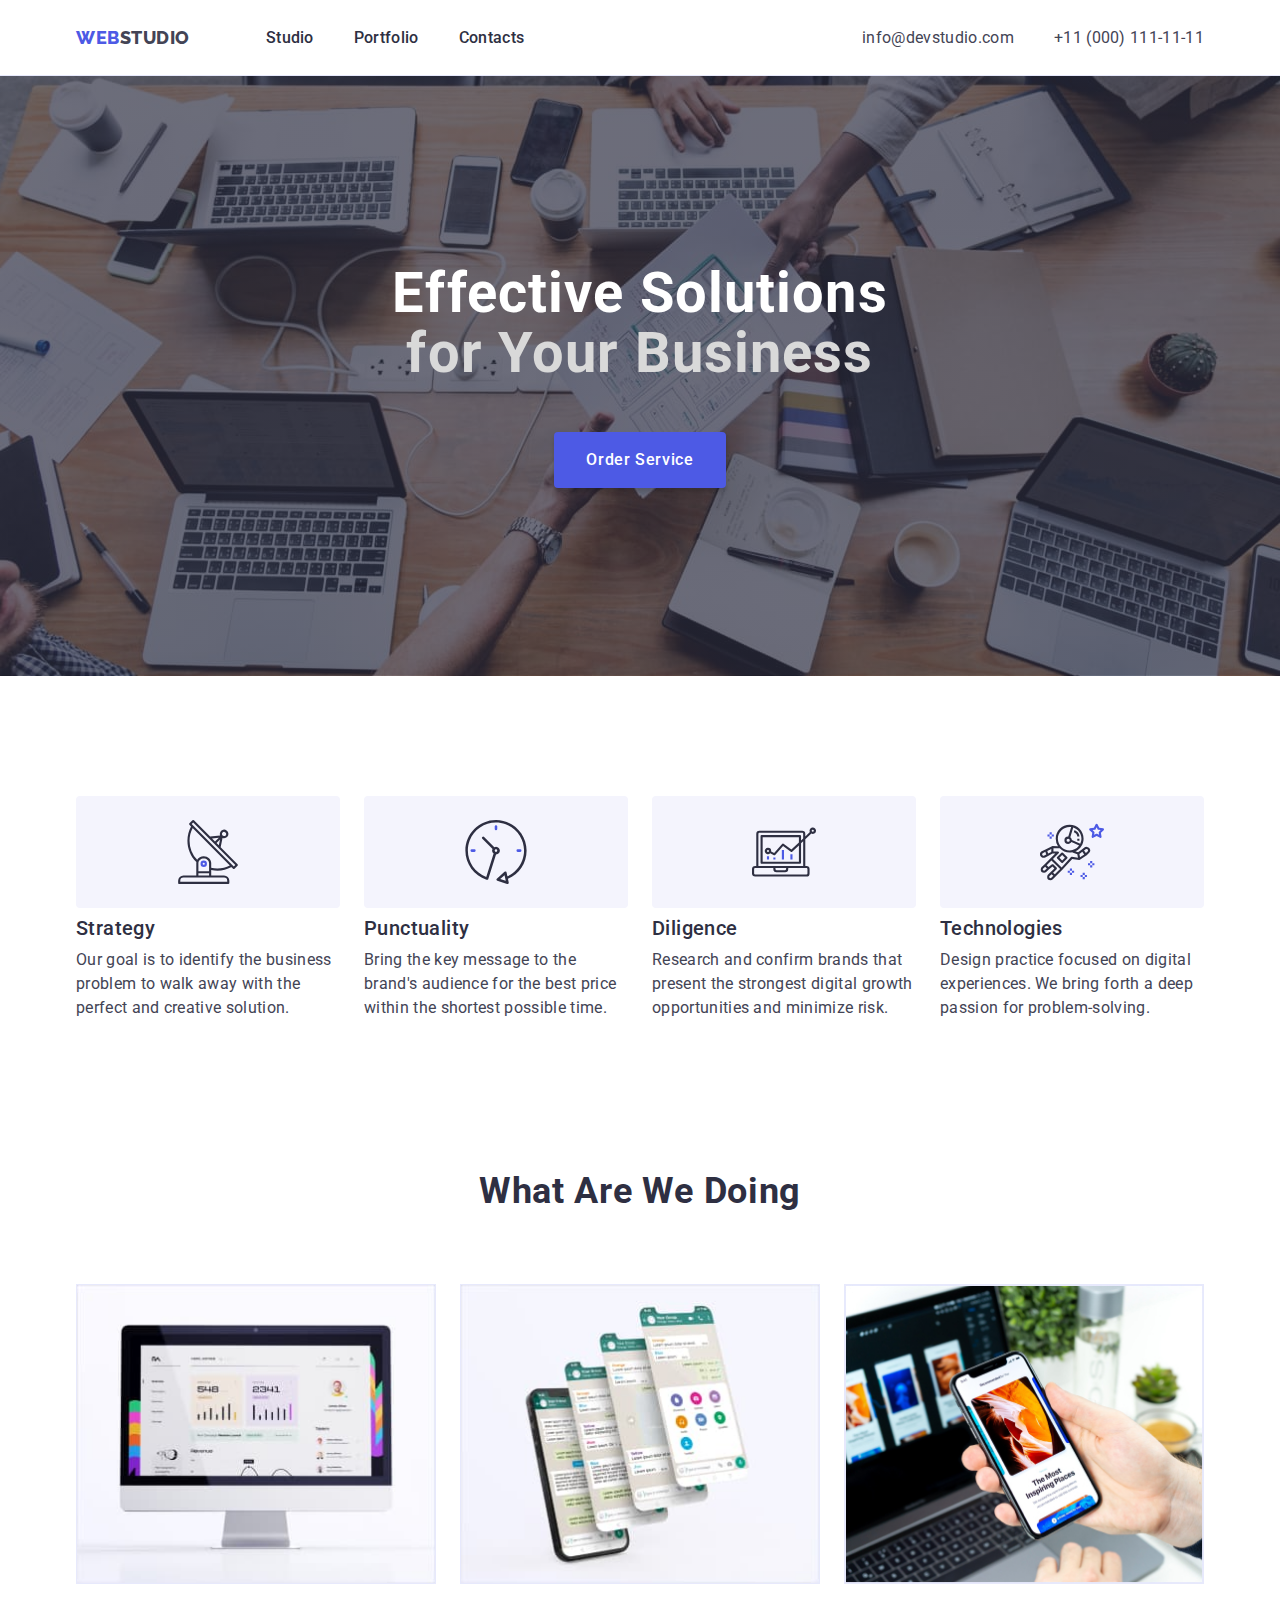
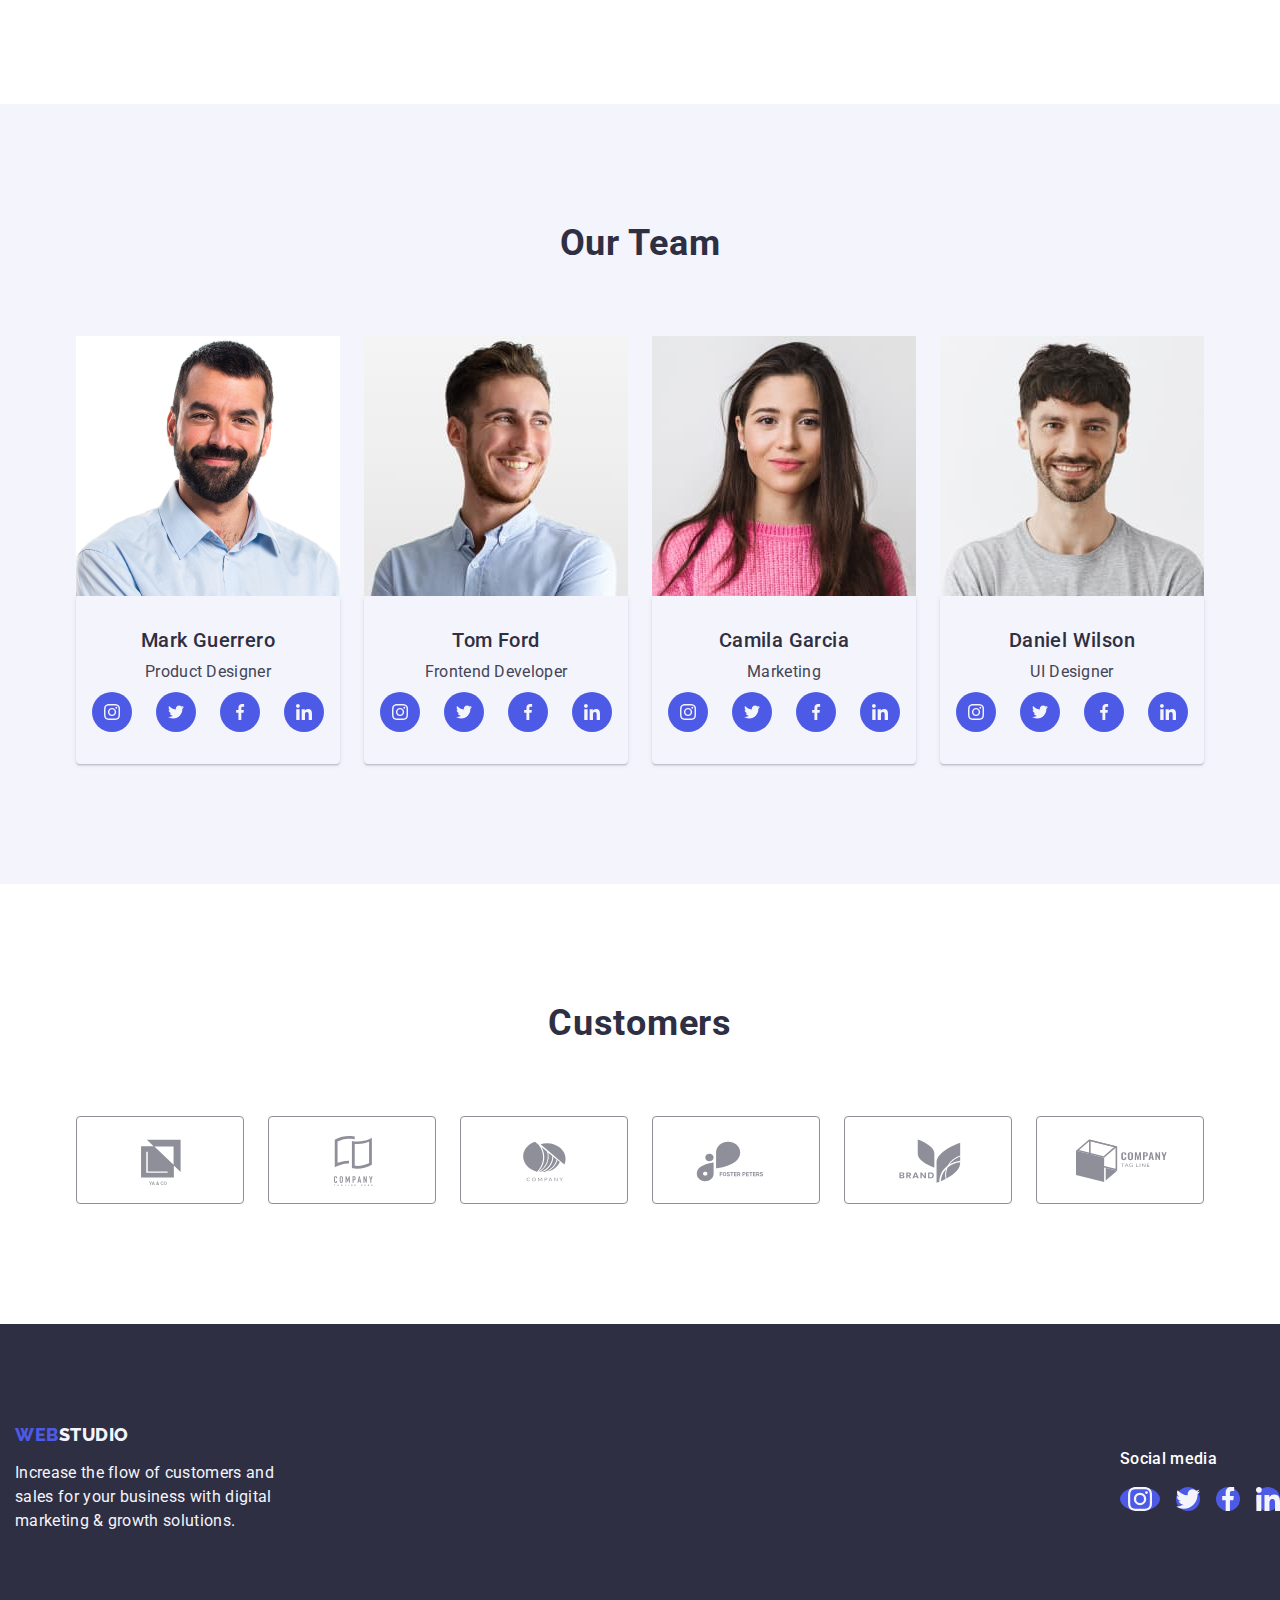
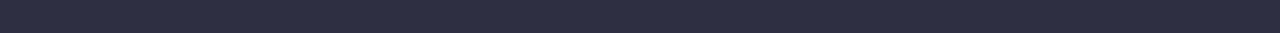
==== index.html @ 731e6e74 "121" ====
<!DOCTYPE html>
<html lang="en">
  <head>
    <meta charset="UTF-8" />
    <meta http-equiv="X-UA-Compatible" content="IE=edge" />
    <meta name="viewport" content="width=device-width, initial-scale=1.0" />
    <title>Студія</title>
    <link rel="preconnect" href="https://fonts.googleapis.com" />
    <link rel="preconnect" href="https://fonts.gstatic.com" crossorigin />
    <link
      href="https://fonts.googleapis.com/css2?family=Raleway:wght@800&family=Roboto:wght@400;500;700;900&display=swap"
      rel="stylesheet"
    />
    <link
      rel="stylesheet"
      href="https://cdn.jsdelivr.net/npm/modern-normalize@2.0.0/modern-normalize.min.css"
    />
    <link rel="stylesheet" href="./css/styles.css" />
    <link rel="icon" href="./images/favicon/40web-development_102111.png" />
  </head>
  <!-- BODY -->
  <body class="body">
    <!-- HEADER -->
    <header class="header">
      <div class="container header-container">
        <!-- HEADER NAVIGATION -->
        <nav class="nav header-nav">
          <a class="link logo-link" href="./index.html"
            >Web<span class="logo-header">Studio</span></a
          >
          <ul class="list header-list">
            <li class="item header-item">
              <a href="./index.html" class="link nav-link">Studio</a>
            </li>
            <li class="item header-item">
              <a href="./portfolio.html" class="link nav-link">Portfolio</a>
            </li>
            <li class="item header-item">
              <a href="" class="link nav-link">Contacts</a>
            </li>
          </ul>
        </nav>
        <!-- ADDRESS -->
        <address class="address">
          <ul class="address-list">
            <li class="item address-item">
              <a
                class="link contact mail-contact"
                href="mailto:info@devstudio.com"
                >info@devstudio.com</a
              >
            </li>
            <li class="item address-item">
              <a class="link contact tel-contact" href="tel:+110001111111"
                >+11 (000) 111-11-11</a
              >
            </li>
          </ul>
        </address>
      </div>
    </header>
    <!-- MAIN -->
    <main>
      <!-- HERO -->
      <section class="section hero-section">
        <div class="container hero-container">
          <h1 class="title-hero">
            Effective Solutions
            <span class="business-text">for Your Business</span>
          </h1>
          <button class="button-hero" type="button">Order Service</button>
        </div>
      </section>
      <!-- GOALS -->
      <section class="section goals-section">
        <div class="container goals-container">
          <h2 class="visually-hidden">Goals</h2>
          <ul class="list goals-list">
            <li class="item goals-item">
              <div class="goals-icon">
                <svg class="goals-icon" width="64" hight="64">
                  <use href="./images/icons.svg#antenna"></use>
                </svg>
              </div>
              <h3 class="title-descriptions goals-descriprions">Strategy</h3>
              <p class="text goals-text">
                Our goal is to identify the business problem to walk away with
                the perfect and creative solution.
              </p>
            </li>
            <li class="item goals-item">
              <div class="goals-icon">
                <svg class="goals-icon" width="64" hight="64">
                  <use href="./images/icons.svg#clock"></use>
                </svg>
              </div>
              <h3 class="title-descriptions goals-descriprions">Punctuality</h3>
              <p class="text goals-text">
                Bring the key message to the brand's audience for the best price
                within the shortest possible time.
              </p>
            </li>
            <li class="item goals-item">
              <div class="goals-icon">
                <svg class="goals-icon" width="64" hight="64">
                  <use href="./images/icons.svg#diagram"></use>
                </svg>
              </div>
              <h3 class="title-descriptions goals-descriprions">Diligence</h3>
              <p class="text goals-text">
                Research and confirm brands that present the strongest digital
                growth opportunities and minimize risk.
              </p>
            </li>
            <li class="item goals-item">
              <div class="goals-icon">
                <svg class="goals-icon" width="64" hight="64">
                  <use href="./images/icons.svg#astronaut"></use>
                </svg>
              </div>
              <h3 class="title-descriptions goals-descriprions">
                Technologies
              </h3>
              <p class="text goals-text">
                Design practice focused on digital experiences. We bring forth a
                deep passion for problem-solving.
              </p>
            </li>
          </ul>
        </div>
      </section>
      <!--OPPORTUNITIES-->
      <section class="section opportunities-section">
        <div class="container opportunities-container">
          <h2 class="title opportunities-title">What are we doing</h2>
          <ul class="list opportunities-list">
            <li class="item opportunitie-item">
              <img
                class="image opportunitie-image"
                src="./images/rectangle71.jpg"
                alt="An example of work on a computer"
                width="360"
                height="300"
              />
            </li>
            <li class="item opportunitie-item">
              <img
                class="image opportunitie-image"
                src="./images/rectangle72.jpg"
                alt="An example of work on a mobile"
                width="360"
                height="300"
              />
            </li>
            <li class="item opportunitie-item">
              <img
                class="image opportunitie-image"
                src="./images/rectangle73.jpg"
                alt="A man holds a mobile phone in his hand against a laptop"
                width="360"
                height="300"
              />
            </li>
          </ul>
        </div>
      </section>
      <!-- TEAM -->
      <section class="section team-section">
        <div class="container team-container">
          <h2 class="title team-title">Our Team</h2>
          <ul class="list team-list">
            <li class="item team-item">
              <img
                class="image team-image"
                src="./images/people/mark.jpg"
                alt="A dark-haired, bearded man in a blue shirt"
                width="264"
                height="260"
              />
              <div class="worker">
                <h3 class="title-descriptions team-descriptions">
                  Mark Guerrero
                </h3>
                <p class="text team-text">Product Designer</p>
                <ul class="socials">
                  <li class="socials-items">
                    <a
                      class="socials-links"
                      aria-label="instagram icon"
                      href="https://www.instagram.com/"
                      target="_blank"
                      rel="noopener no referrer"
                      ><svg class="socials-icons" width="16" height="16">
                        <use href="./images/icons.svg#instagram"></use></svg
                    ></a>
                  </li>
                  <li class="socials-items">
                    <a
                      class="socials-links"
                      aria-label="twitter icon"
                      href="https://twitter.com/"
                      target="_blank"
                      rel="noopener no referrer"
                      ><svg class="socials-icons" width="16" height="16">
                        <use href="./images/icons.svg#twitter"></use></svg
                    ></a>
                  </li>
                  <li class="socials-items">
                    <a
                      class="socials-links"
                      aria-label="facebook icon"
                      href="https://www.facebook.com/"
                      target="_blank"
                      rel="noopener no referrer"
                      ><svg class="socials-icons" width="16" height="16">
                        <use href="./images/icons.svg#facebook"></use></svg
                    ></a>
                  </li>
                  <li class="socials-items">
                    <a
                      class="socials-links"
                      aria-label="linkedin icon"
                      href="https://www.linkedin.com/"
                      target="_blank"
                      rel="noopener no referrer"
                      ><svg class="socials-icons" width="16" height="16">
                        <use href="./images/icons.svg#linkedin"></use></svg
                    ></a>
                  </li>
                </ul>
              </div>
            </li>
            <li class="item team-item">
              <img
                class="image team-image"
                src="./images/people/tom.jpg"
                alt="A blond-haired man with a week's stubble in a blue shirt"
                width="264"
                height="260"
              />
              <div class="worker">
                <h3 class="title-descriptions team-descriptions">Tom Ford</h3>
                <p class="text team-text">Frontend Developer</p>
                <ul class="socials">
                  <li class="socials-items">
                    <a
                      class="socials-links"
                      aria-label="instagram icon"
                      href="https://www.instagram.com/"
                      target="_blank"
                      rel="noopener no referrer"
                      ><svg class="socials-icons" width="16" height="16">
                        <use href="./images/icons.svg#instagram"></use></svg
                    ></a>
                  </li>
                  <li class="socials-items">
                    <a
                      class="socials-links"
                      aria-label="twitter icon"
                      href="https://twitter.com/"
                      target="_blank"
                      rel="noopener no referrer"
                      ><svg class="socials-icons" width="16" height="16">
                        <use href="./images/icons.svg#twitter"></use></svg
                    ></a>
                  </li>
                  <li class="socials-items">
                    <a
                      class="socials-links"
                      aria-label="facebook icon"
                      href="https://www.facebook.com/"
                      target="_blank"
                      rel="noopener no referrer"
                      ><svg class="socials-icons" width="16" height="16">
                        <use href="./images/icons.svg#facebook"></use></svg
                    ></a>
                  </li>
                  <li class="socials-items">
                    <a
                      class="socials-links"
                      aria-label="linkedin icon"
                      href="https://www.linkedin.com/"
                      target="_blank"
                      rel="noopener no referrer"
                      ><svg class="socials-icons" width="16" height="16">
                        <use href="./images/icons.svg#linkedin"></use></svg
                    ></a>
                  </li>
                </ul>
              </div>
            </li>
            <li class="item team-item">
              <img
                class="image team-image"
                src="./images/people/camila.jpg"
                alt="Dark-haired girl in a pink blouse"
                width="264"
                height="260"
              />
              <div class="worker">
                <h3 class="title-descriptions team-descriptions">
                  Camila Garcia
                </h3>
                <p class="text team-text">Marketing</p>
                <ul class="socials">
                  <li class="socials-items">
                    <a
                      class="socials-links"
                      aria-label="instagram icon"
                      href="https://www.instagram.com/"
                      target="_blank"
                      rel="noopener no referrer"
                      ><svg class="socials-icons" width="16" height="16">
                        <use href="./images/icons.svg#instagram"></use></svg
                    ></a>
                  </li>
                  <li class="socials-items">
                    <a
                      class="socials-links"
                      aria-label="twitter icon"
                      href="https://twitter.com/"
                      target="_blank"
                      rel="noopener no referrer"
                      ><svg class="socials-icons" width="16" height="16">
                        <use href="./images/icons.svg#twitter"></use></svg
                    ></a>
                  </li>
                  <li class="socials-items">
                    <a
                      class="socials-links"
                      aria-label="facebook icon"
                      href="https://www.facebook.com/"
                      target="_blank"
                      rel="noopener no referrer"
                      ><svg class="socials-icons" width="16" height="16">
                        <use href="./images/icons.svg#facebook"></use></svg
                    ></a>
                  </li>
                  <li class="socials-items">
                    <a
                      class="socials-links"
                      aria-label="linkedin icon"
                      href="https://www.linkedin.com/"
                      target="_blank"
                      rel="noopener no referrer"
                      ><svg class="socials-icons" width="16" height="16">
                        <use href="./images/icons.svg#linkedin"></use></svg
                    ></a>
                  </li>
                </ul>
              </div>
            </li>
            <li class="item team-item">
              <img
                class="image team-image"
                src="./images/people/daniel.jpg"
                alt="Dark-haired man with 2-week stubble wearing a grey T-shirt"
                width="264"
                height="260"
              />
              <div class="worker">
                <h3 class="title-descriptions team-descriptions">
                  Daniel Wilson
                </h3>
                <p class="text team-text">UI Designer</p>
                <ul class="socials">
                  <li class="socials-items">
                    <a
                      class="socials-links"
                      aria-label="instagram icon"
                      href="https://www.instagram.com/"
                      target="_blank"
                      rel="noopener no referrer"
                      ><svg class="socials-icons" width="16" height="16">
                        <use href="./images/icons.svg#instagram"></use></svg
                    ></a>
                  </li>
                  <li class="socials-items">
                    <a
                      class="socials-links"
                      aria-label="twitter icon"
                      href="https://twitter.com/"
                      target="_blank"
                      rel="noopener no referrer"
                      ><svg class="socials-icons" width="16" height="16">
                        <use href="./images/icons.svg#twitter"></use></svg
                    ></a>
                  </li>
                  <li class="socials-items">
                    <a
                      class="socials-links"
                      aria-label="facebook icon"
                      href="https://www.facebook.com/"
                      target="_blank"
                      rel="noopener no referrer"
                      ><svg class="socials-icons" width="16" height="16">
                        <use href="./images/icons.svg#facebook"></use></svg
                    ></a>
                  </li>
                  <li class="socials-items">
                    <a
                      class="socials-links"
                      aria-label="linkedin icon"
                      href="https://www.linkedin.com/"
                      target="_blank"
                      rel="noopener no referrer"
                      ><svg class="socials-icons" width="16" height="16">
                        <use href="./images/icons.svg#linkedin"></use></svg
                    ></a>
                  </li>
                </ul>
              </div>
            </li>
          </ul>
        </div>
      </section>
      <!-- CUSTOMERS -->
      <section class="section customers-section">
        <div class="container customers-container">
          <h2 class="title customers-title">Customers</h2>
          <ul class="list customers-list">
            <li class="item customers-item">
              <h3 class="visually-hidden">YA & CO</h3>
              <a class="link customers-link" href="">
                <svg class="customers-icon" width="104 px" height="56 px">
                  <use href="./images/icons.svg#yaco"></use>
                </svg>
              </a>
            </li>
            <li class="item customers-item">
              <h3 class="visually-hidden">COMPANY TAG LINE HERE</h3>
              <a class="link customers-link" href="">
                <svg class="customers-icon" width="104 px" height="56 px">
                  <use href="./images/icons.svg#tagline"></use>
                </svg>
              </a>
            </li>
            <li class="item customers-item">
              <h3 class="visually-hidden">COMPANY</h3>
              <a class="link customers-link" href="">
                <svg class="customers-icon" width="104 px" height="56 px">
                  <use href="./images/icons.svg#company"></use>
                </svg>
              </a>
            </li>
            <li class="item customers-item">
              <h3 class="visually-hidden">FOSTER PETERS</h3>
              <a class="link customers-link" href="">
                <svg class="customers-icon" width="104 px" height="56 px">
                  <use href="./images/icons.svg#foster"></use>
                </svg>
              </a>
            </li>
            <li class="item customers-item">
              <h3 class="visually-hidden">BRAND</h3>
              <a class="link customers-link" href="">
                <svg class="customers-icon" width="104 px" height="56 px">
                  <use href="./images/icons.svg#brand"></use>
                </svg>
              </a>
            </li>
            <li class="item customers-item">
              <h3 class="visually-hidden">COMPANY TAG LINE</h3>
              <a class="link customers-link" href=""
                ><svg class="customers-icon" width="104 px" height="56 px">
                  <use href="./images/icons.svg#comtag"></use>
                </svg>
              </a>
            </li>
          </ul>
        </div>
      </section>
    </main>
    <!-- FOOTER -->
    <footer class="footer">
      <div class="container footer-container">
        <!-- LOGO FOOTER -->
        <a class="link logo-link footer-link" href="./index.html"
          >Web<span class="logo-footer">Studio</span></a
        >
        <p class="footer-text">
          Increase the flow of customers and sales for your business with
          digital marketing & growth solutions.
        </p>
      </div>
      <div class="footer-sm">
        <p class="footer-sm-text">Social media</p>
        <ul class="footer-sm-list">
          <li class="footer-sm-items">
            <a
              class="footer-sm-links"
              aria-label="instagram icon"
              href="https://www.instagram.com/"
              target="_blank"
              rel="noopener no referrer"
              ><svg class="footer-sm-icons" width="24" height="24">
                <use href="./images/icons.svg#instagram"></use></svg
            ></a>
          </li>
          <li class="socials-items">
            <a
              class="footer-sm-links"
              aria-label="twitter icon"
              href="https://twitter.com/"
              target="_blank"
              rel="noopener no referrer"
              ><svg class="footer-sm-icons" width="24" height="24">
                <use href="./images/icons.svg#twitter"></use></svg
            ></a>
          </li>
          <li class="socials-items">
            <a
              class="footer-sm-links"
              aria-label="facebook icon"
              href="https://www.facebook.com/"
              target="_blank"
              rel="noopener no referrer"
              ><svg class="footer-sm-icons" width="24" height="24">
                <use href="./images/icons.svg#facebook"></use></svg
            ></a>
          </li>
          <li class="socials-items">
            <a
              class="footer-sm-links"
              aria-label="linkedin icon"
              href="https://www.linkedin.com/"
              target="_blank"
              rel="noopener no referrer"
              ><svg class="footer-sm-icons" width="24" height="24">
                <use href="./images/icons.svg#linkedin"></use></svg
            ></a>
          </li>
        </ul>
      </div>
    </footer>
  </body>
</html>
---- css/styles.css ----
/* !!!!!!!!!!!!!!!!!!!!!!!!!!!!!!!!!!!!!!!!!!!!!!!! */
/* .team-container * {outline: 1px solid tomato} * */
/* div.goals-icon+svg.goals-icon[width="16" hight="16"]>use[href="./images/icons.svg#"]
 */

/* `````ROOT````` */
:root {
  --card-set-gap: 24px;
  --card-shadow: 0px 2px 1px rgba(46, 47, 66, 0.08);
  --button-border: 1px solid #e7e9fc;
  --primary-font: "Roboto", sans-serif;
  --secondary-font: "Raleway", sans-serif;
  --primary-color: #2e2f42;
  --secondary-color: #434455;
  --footer-bg-color: #2e2f42;
  --logo-btn-color: #4d5ae5;
  --footer-txt-color: #f4f4fd;
}

/* ````` BODY`````` */
body {
  font-family: var(--primary-font);
  color: var(--secondary-color);
  background-color: #fff;
}
/* ,,,,,body,,,,, */

/* `````COMPONENTS````` */
h1,
h2,
h3,
h4,
p {
  margin-top: 0;
  margin-bottom: 0;
}

ul,
ol {
  margin-top: 0;
  margin-bottom: 0;
  padding-left: 0;
  list-style: none;
}

img {
  display: block;
  max-width: 100%;
  height: auto;
}

a {
  font-family: var(--primary-font);
  font-weight: 500;
  text-decoration: none;
  font-size: 16px;
  line-height: 1.5;
  letter-spacing: 0.02em;
  color: var(--primary-color);
}

a:hover,
a:focus {
  color: #404bbf;
}

button {
  display: flex;
  justify-content: center;
  align-items: center;

  border-radius: 4px;
  min-width: 69px;
  cursor: pointer;
  color: #fff;
  background-color: var(--logo-btn-color);
}

button:hover,
button:focus {
  border: 1px solid transparent;
  color: #ffffff;
  background-color: #404bbf;
}

.visually-hidden {
  position: absolute;
  width: 1px;
  height: 1px;
  margin: -1px;
  border: 0;
  padding: 0;
  white-space: nowrap;
  clip-path: inset(100%);
  clip: rect(0 0 0 0);
  overflow: hidden;
}

.container {
  width: 1158px;
  padding-left: 15px;
  padding-right: 15px;

  margin: 0 auto;
}

.logo-link {
  display: flex;
  margin-right: 76px;

  font-family: var(--secondary-font);
  font-weight: 800;
  font-size: 18px;
  line-height: 1.17;
  letter-spacing: 0.03em;
  text-transform: uppercase;
  color: var(--logo-btn-color);
}

.item-button {
  color: var(--secondary-color);
}

.title {
  text-align: center;

  font-size: 36px;
  line-height: 1.11;
  letter-spacing: 0.02em;
  text-transform: capitalize;
  color: var(--primary-color);
}

.title-descriptions {
  font-weight: 500;
  font-size: 20px;
  line-height: 1.2;
  letter-spacing: 0.02em;
  color: var(--primary-color);
}

.text {
  font-weight: 400;
  font-size: 16px;
  line-height: 1.5;
  letter-spacing: 0.02em;
  color: var(--secondary-color);
}

/* ,,,,,components,,,,, */

/* `````HEADER````` */
.header {
  padding-top: 25.5px;
  padding-bottom: 25.5px;
  border-bottom: 1px solid #e7e9fc;
  box-shadow: 0px 2px 1px rgba(46, 47, 66, 0.08),
    0px 1px 1px rgba(46, 47, 66, 0.16), 0px 1px 6px rgba(46, 47, 66, 0.08);
}

.header-container {
  display: flex;
}

.header-nav {
  display: flex;
  align-items: center;
}

.logo-header {
  color: var(--secondary-color);
}

.header-list {
  display: flex;
  gap: 40px;
}

.nav-link {
  padding: 24px 0;
}

/* ``````ADDRESS`````` */
.address-list {
  display: flex;
  gap: 40px;

  font-family: var(--primary-font);
  font-style: normal;
  font-size: 16px;
  line-height: 1.5;
  letter-spacing: 0.02em;
  color: var(--secondary-color);
}
.address {
  margin-left: auto;
}
.contact {
  font-style: normal;
  font-weight: 400;
  color: var(--secondary-color);
}

.address {
  font-style: normal;
}
/* ,,,,,address,,,,, */
/* ,,,,,header,,,,, */

/* `````MAIN````` */
/* ,,,,,main,,,,, */

/* `````HERO````` */
.hero-section {
  margin: 0 auto;
  padding: 188px 0;
  background-image: linear-gradient(
      rgba(46, 47, 66, 0.7),
      rgba(46, 47, 66, 0.7)
    ),
    url(../images/people-bg.jpg);
  max-width: 1440px;
  background-size: cover;
  background-repeat: no-repeat;
  background-position: center;
  background-color: #2e2f42;
}

.title-hero {
  max-width: 496px;
  max-height: 120px;
  word-wrap: break-word;
  margin: auto;
  margin-bottom: 48px;

  font-size: 56px;
  font-waight: 700;
  line-height: 1.07;
  text-align: center;
  letter-spacing: 0.02em;
  color: #ffffff;
}

.business-text {
  color: #d9d9d9;
}

.button-hero {
  display: block;
  padding: 16px 32px;
  margin: auto;
  min-width: 169px;
  min-height: 56px;
  border: none;
  border-radius: 4px;
  box-shadow: 0px 4px 4px rgba(0, 0, 0, 0.15);

  font-family: var(--primary-font);
  font-weight: 500;
  font-size: 16px;
  line-height: 1.5;
  letter-spacing: 0.04em;
  color: #ffffff;
}

/* ,,,,,hero,,,,, */

/* `````GOALS`````*/

.goals-section {
  padding: 120px 0;
}

.goals-list {
  display: flex;
  gap: 24px;
}

.goals-item {
  width: calc((100% - 3 * 24px) / 4);
}

/* !!!!!!!!!!!!!!!!!!!!!!!!!!!!  align-items: center;
 */
.goals-icon {
  display: flex;
  justify-content: center;

  height: 112px;
  background-color: #f4f4fd;
  border-radius: 4px;
  margin-bottom: 8px;
}

.goals-descriprions {
  margin-bottom: 8px;
}

.goals-text {
  min-width: 264px;
  min-height: 104px;
}

/* ,,,,,goals,,,, */

/* `````OPPORTUNITIES`````` */
.opportunities-section {
  padding-bottom: 120px;
}

.opportunities-title {
  margin-bottom: 72px;
}

.opportunities-list {
  display: flex;
  gap: 24px;
}

.opportunities-item {
  width: calc((100% - 48px) / 3);
}

.opportunitie-image {
  border: 0.5px #e7e9fc solid;
}

/* ,,,,,opportunities,,,,,*/

/* `````TEAM````` */
.team-section {
  padding: 120px 0;
  background-color: #f4f4fd;
}

.team-title {
  margin-bottom: 72px;
}

.team-list {
  display: flex;
  gap: 24px;
}

.team-item {
  width: calc((100% - 72px) / 4);
  border-radius: 0px 0px 4px 4px;
}

.worker {
  padding: 32px 16px;
  box-shadow: 0px 1px 6px rgba(46, 47, 66, 0.08),
    0px 1px 1px rgba(46, 47, 66, 0.16), 0px 2px 1px rgba(46, 47, 66, 0.08);
  border-radius: 4px;
}

.team-descriptions {
  text-align: center;
  margin-bottom: 8px;
}

.team-text {
  text-align: center;
  margin-bottom: 8px;
}

.socials {
  display: flex;
  justify-content: center;
  gap: 24px;
}

.socials-links {
  display: flex;
  justify-content: center;
  align-items: center;
  width: 40px;
  height: 40px;
  background: #4d5ae5;
  border-radius: 50%;
}

.socials-links:hover,
.socials-links:focus {
  background: #404bbf;
}

.socials-icons {
  fill: #f4f4fd;
}

/* ,,,,,team,,,,, */

/* `````CUSTOMERS````` */

.customers-section {
  padding: 120px 0;
}

.customers-title {
  margin-bottom: 72px;
  font-size: 36px;
  line-height: 1.11;
}

.customers-list {
  display: flex;
  gap: 24px;
}

.customers-item {
  width: calc((100% - 120px) / 6);

  height: 88px;
}

.customers-link {
  display: flex;
  align-items: center;
  justify-content: center;

  width: 100%;
  height: 100%;
  color: #8e8f99;
  border: 1px #8e8f99 solid;
  border-radius: 4px;
}

.customers-link:hover,
.customers-link:focus {
  color: #404bbf;
  border-color: #404bbf;
}

.customers-icon {
  fill: currentColor;
  padding: 16px 32px;
}
/* ,,,,,customers,,,,, */

/* `````PORTFOLIO````` */

.portfolio-section {
  padding-top: 96px;
  padding-bottom: 120px;
}

/* `````BUTTONS PORTFOLIO````` */
.list-button {
  display: flex;
  justify-content: center;
  gap: 24px;
  margin-bottom: 72px;
  flex-wrap: wrap;
}

.filter-button {
  border: var(--button-border);
  padding: 12px 24px;
  transition: box-shadow 0.3s;

  font-family: var (--primary-font);
  font-weight: 500;
  font-size: 16px;
  line-height: 1.5;
  text-align: center;
  letter-spacing: 0.04em;
  text-decoration: none;
  color: var(--logo-btn-color);
  background: #f4f4fd;
}

.filter-button:hover,
.filter-button:focus {
  color: #ffffff;
  background-color: #404bbf;
  box-shadow: 0px 3px 1px rgba(0, 0, 0, 0.1), 0px 2px 1px rgba(0, 0, 0, 0.08),
    0px 2px 2px rgba(0, 0, 0, 0.12);
}
/* !!!!!!!!!!!!!!!!!!!! display block!!!!!!!!!!!!!!!!!!!!!!!!! */
.item-portfolio {
  display: block;
  transition: box-shadow 0.3s;
  width: calc((100% - 48px) / 3);
}

.item-portfolio:hover,
.item-portfolio:focus {
  box-shadow: 0px 1px 6px rgba(46, 47, 66, 0.08),
    0px 1px 1px rgba(46, 47, 66, 0.16), 0px 2px 1px rgba(46, 47, 66, 0.08);
}

.list-portfolio {
  display: flex;
  flex-wrap: wrap;
  column-gap: 24px;
  row-gap: 48px;
}

.portfolio-inform {
  padding: 32px 16px;
  border: 1px solid #e7e9fc;
  border-top: none;
}

.portfolio-descriptions {
  margin-bottom: 8px;
}

/* ,,,,,buttons portfolio,,,,, */
/* ,,,,,portfolio,,,,, */

/* `````FOOTER````` */

/* !!!!!!!!!!!!!!!!!!!!!!!!!!!!!!!!!!!!!!!!!!!!!!!!!!!!!!!!!!!  display: flex;
  align-items: center; */
.footer {
  padding: 100px 0;
  display: flex;
  align-items: center;
  background-color: var(--footer-bg-color);
}

.footer-link {
  display: inline-block;
  margin-bottom: 16px;
}

.logo-footer {
  color: var(--footer-txt-color);
}

.footer-text {
  max-width: 264px;
  max-height: 72px;
  word-wrap: break-word;

  font-weight: 400;
  font-size: 16px;
  line-height: 1.5;
  letter-spacing: 0.02em;
  color: var(--footer-txt-color);
}

.footer-sm-text {
  margin-bottom: 16px;
  font-weight: 500;
  font-size: 16px;
  line-height: 1.5;
  letter-spacing: 0.02em;
  color: #ffffff;
}

.footer-sm-list {
  display: flex;
  gap: 16px;
}

.footer-sm-items {
  width: 40px;
  higth: 40px;
}

.footer-sm-links {
  width: 100%;
  height: 100%;
  background-color: #4d5ae5;
  border-radius: 50%;
  display: flex;
  align-items: center;
  justify-content: center;
}

.footer-sm-links:hover,
.footer-sm-links:focus {
  background-color: #31d0aa;
}

.footer-sm-icons {
  fill: #f4f4fd;
}
/* ,,,,,foooter,,,,, */
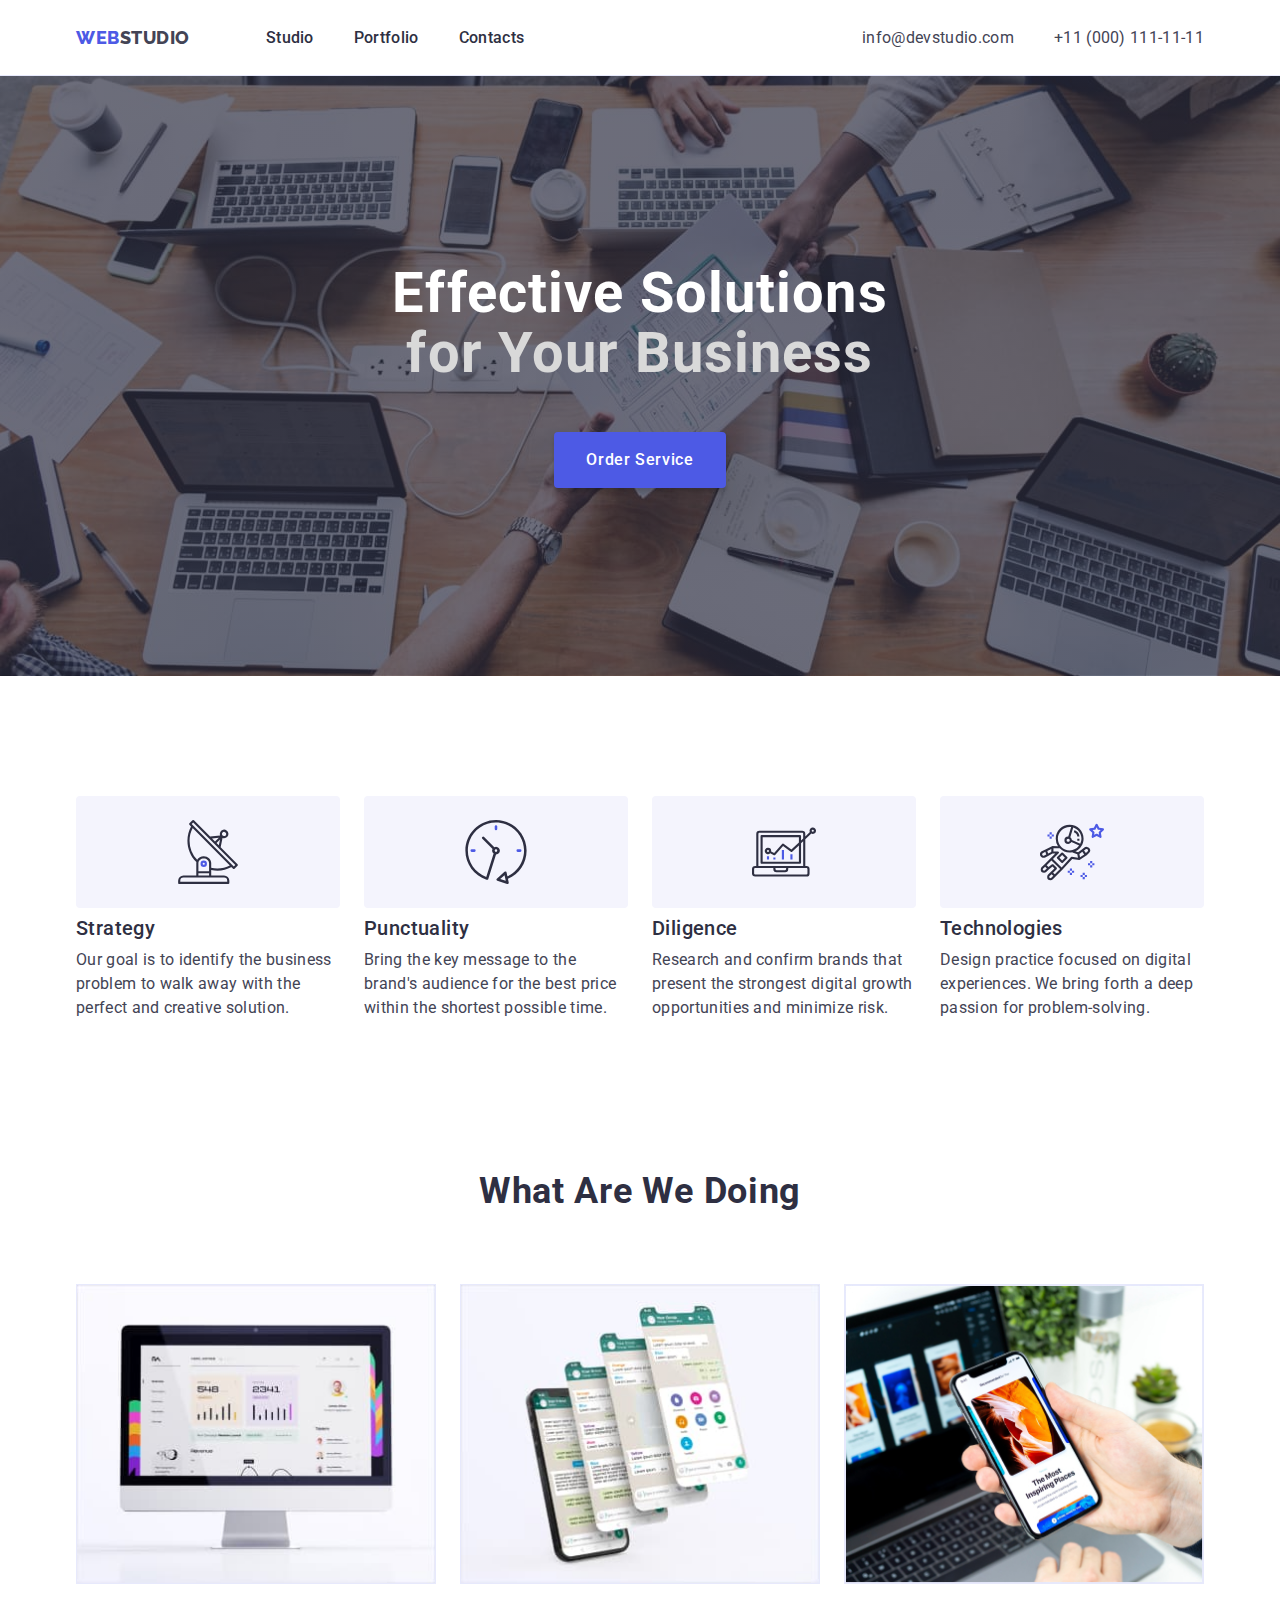
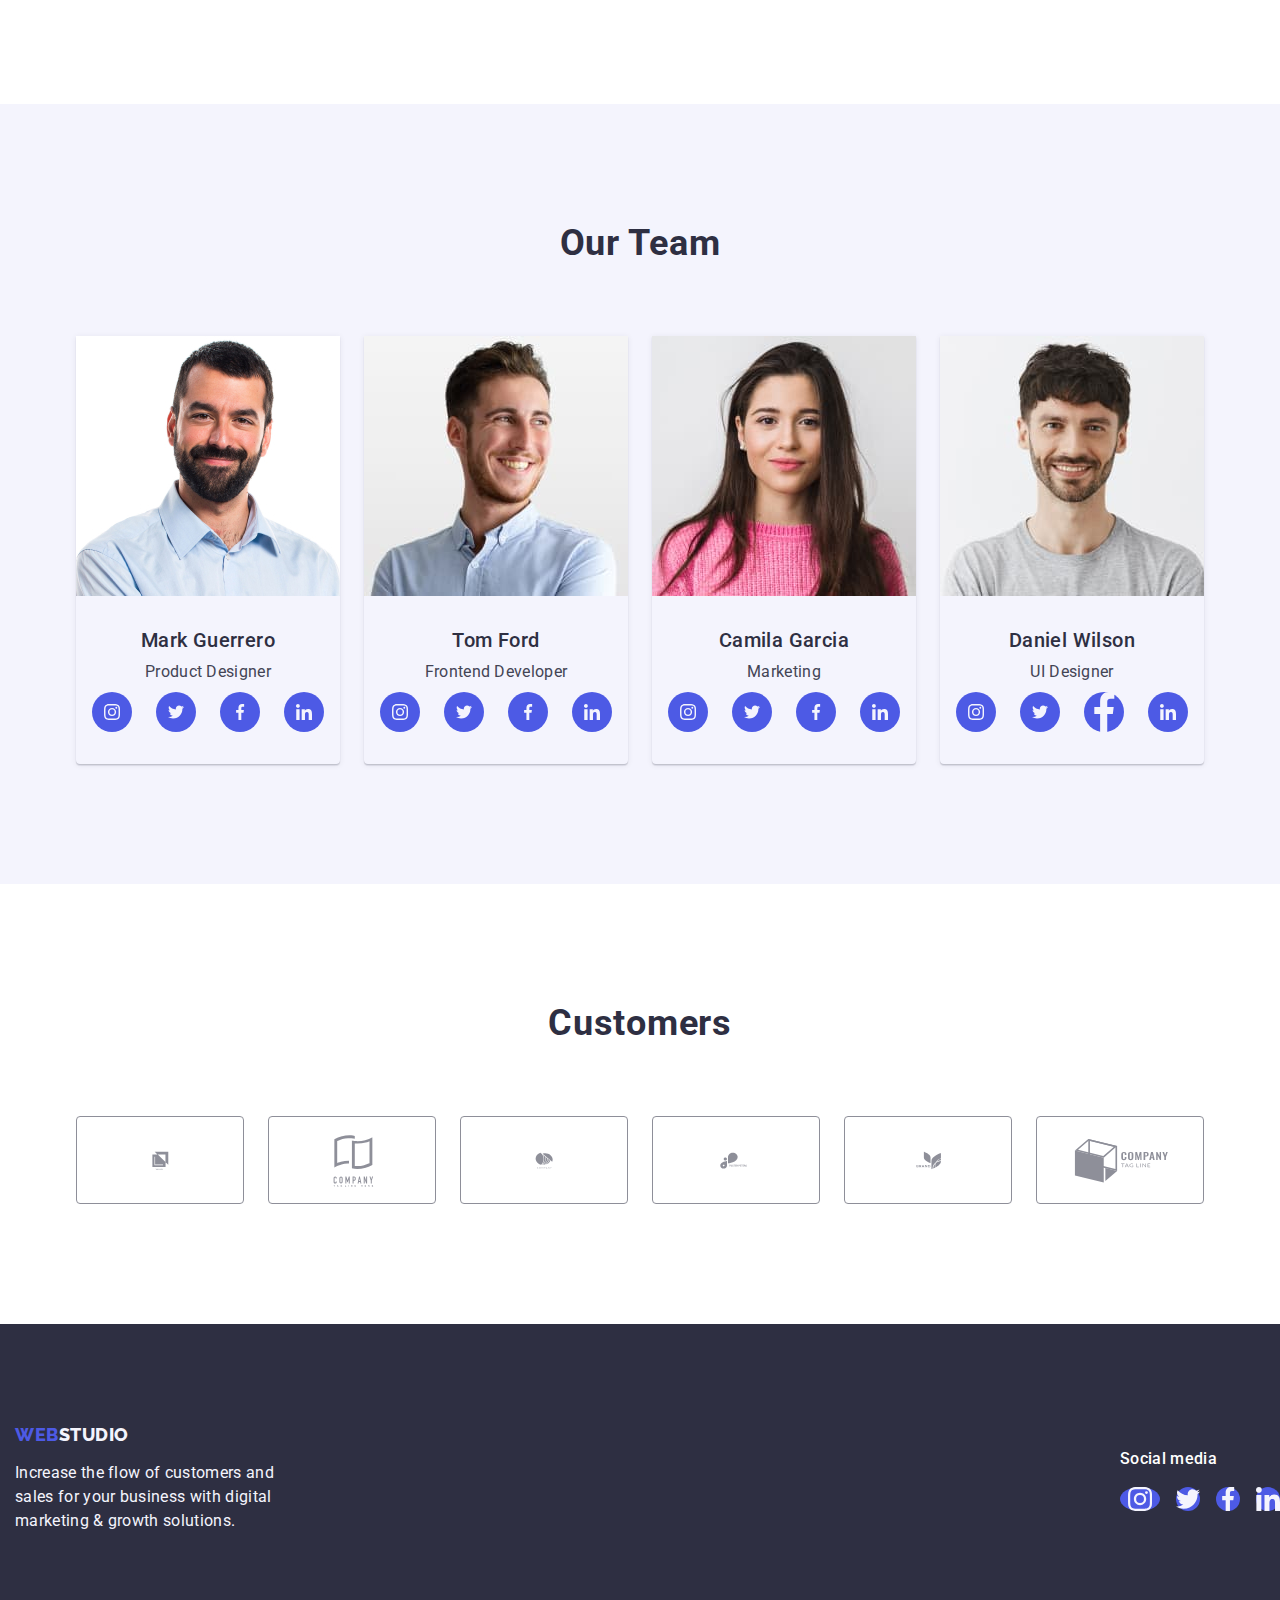
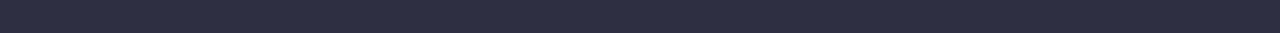
==== commit c034f55e: "rrrrrr" ====
--- a/index.html
+++ b/index.html
@@ -78,7 +78,7 @@
           <ul class="list goals-list">
             <li class="item goals-item">
               <div class="goals-icon">
-                <svg class="goals-icon" width="64" hight="64">
+                <svg class="goals-icon" width="64" height="64">
                   <use href="./images/icons.svg#antenna"></use>
                 </svg>
               </div>
@@ -90,7 +90,7 @@
             </li>
             <li class="item goals-item">
               <div class="goals-icon">
-                <svg class="goals-icon" width="64" hight="64">
+                <svg class="goals-icon" width="64" height="64">
                   <use href="./images/icons.svg#clock"></use>
                 </svg>
               </div>
@@ -102,7 +102,7 @@
             </li>
             <li class="item goals-item">
               <div class="goals-icon">
-                <svg class="goals-icon" width="64" hight="64">
+                <svg class="goals-icon" width="64" height="64">
                   <use href="./images/icons.svg#diagram"></use>
                 </svg>
               </div>
@@ -114,7 +114,7 @@
             </li>
             <li class="item goals-item">
               <div class="goals-icon">
-                <svg class="goals-icon" width="64" hight="64">
+                <svg class="goals-icon" width="64" height="64">
                   <use href="./images/icons.svg#astronaut"></use>
                 </svg>
               </div>
@@ -393,7 +393,7 @@
                       href="https://www.facebook.com/"
                       target="_blank"
                       rel="noopener no referrer"
-                      ><svg class="socials-icons" width="16" height="16">
+                      ><svg class="socials-icons width=16 height=16">
                         <use href="./images/icons.svg#facebook"></use></svg
                     ></a>
                   </li>
@@ -422,7 +422,7 @@
             <li class="item customers-item">
               <h3 class="visually-hidden">YA & CO</h3>
               <a class="link customers-link" href="">
-                <svg class="customers-icon" width="104 px" height="56 px">
+                <svg class="customers-icon" width="104" height="56">
                   <use href="./images/icons.svg#yaco"></use>
                 </svg>
               </a>
@@ -430,7 +430,7 @@
             <li class="item customers-item">
               <h3 class="visually-hidden">COMPANY TAG LINE HERE</h3>
               <a class="link customers-link" href="">
-                <svg class="customers-icon" width="104 px" height="56 px">
+                <svg class="customers-icon width=104 px height=56 px">
                   <use href="./images/icons.svg#tagline"></use>
                 </svg>
               </a>
@@ -438,7 +438,7 @@
             <li class="item customers-item">
               <h3 class="visually-hidden">COMPANY</h3>
               <a class="link customers-link" href="">
-                <svg class="customers-icon" width="104 px" height="56 px">
+                <svg class="customers-icon" width="104" height="56">
                   <use href="./images/icons.svg#company"></use>
                 </svg>
               </a>
@@ -446,7 +446,7 @@
             <li class="item customers-item">
               <h3 class="visually-hidden">FOSTER PETERS</h3>
               <a class="link customers-link" href="">
-                <svg class="customers-icon" width="104 px" height="56 px">
+                <svg class="customers-icon" width="104" height="56">
                   <use href="./images/icons.svg#foster"></use>
                 </svg>
               </a>
@@ -454,7 +454,7 @@
             <li class="item customers-item">
               <h3 class="visually-hidden">BRAND</h3>
               <a class="link customers-link" href="">
-                <svg class="customers-icon" width="104 px" height="56 px">
+                <svg class="customers-icon" width="104" height="56">
                   <use href="./images/icons.svg#brand"></use>
                 </svg>
               </a>
@@ -462,7 +462,7 @@
             <li class="item customers-item">
               <h3 class="visually-hidden">COMPANY TAG LINE</h3>
               <a class="link customers-link" href=""
-                ><svg class="customers-icon" width="104 px" height="56 px">
+                ><svg class="customers-icon width=104 px height=56 px">
                   <use href="./images/icons.svg#comtag"></use>
                 </svg>
               </a>
--- a/css/styles.css
+++ b/css/styles.css
@@ -214,6 +214,7 @@
 .hero-section {
   margin: 0 auto;
   padding: 188px 0;
+
   background-image: linear-gradient(
       rgba(46, 47, 66, 0.7),
       rgba(46, 47, 66, 0.7)
@@ -308,6 +309,10 @@
   padding-bottom: 120px;
 }
 
+.opportunities-container {
+  align-items: center;
+}
+
 .opportunities-title {
   margin-bottom: 72px;
 }
@@ -344,13 +349,14 @@
 
 .team-item {
   width: calc((100% - 72px) / 4);
+  box-shadow: 0px 1px 6px rgba(46, 47, 66, 0.08),
+    0px 1px 1px rgba(46, 47, 66, 0.16), 0px 2px 1px rgba(46, 47, 66, 0.08);
   border-radius: 0px 0px 4px 4px;
 }
 
 .worker {
   padding: 32px 16px;
-  box-shadow: 0px 1px 6px rgba(46, 47, 66, 0.08),
-    0px 1px 1px rgba(46, 47, 66, 0.16), 0px 2px 1px rgba(46, 47, 66, 0.08);
+
   border-radius: 4px;
 }
 
@@ -484,10 +490,20 @@
   width: calc((100% - 48px) / 3);
 }
 
-.item-portfolio:hover,
+.portfolio-link {
+  display: block;
+}
+
+.portfolio-link:hover, 
+.portfolio-link:focus {
+  box-shadow: 0px 1px 6px rgba(46, 47, 66, 0.08),
+    0px 1px 1px rgba(46, 47, 66, 0.16), 0px 2px 1px rgba(46, 47, 66, 0.08);
+}
+
+/* .item-portfolio:hover,
 .item-portfolio:focus {
   box-shadow: 0px 1px 6px rgba(46, 47, 66, 0.08),
-    0px 1px 1px rgba(46, 47, 66, 0.16), 0px 2px 1px rgba(46, 47, 66, 0.08);
+    0px 1px 1px rgba(46, 47, 66, 0.16), 0px 2px 1px rgba(46, 47, 66, 0.08); */
 }
 
 .list-portfolio {
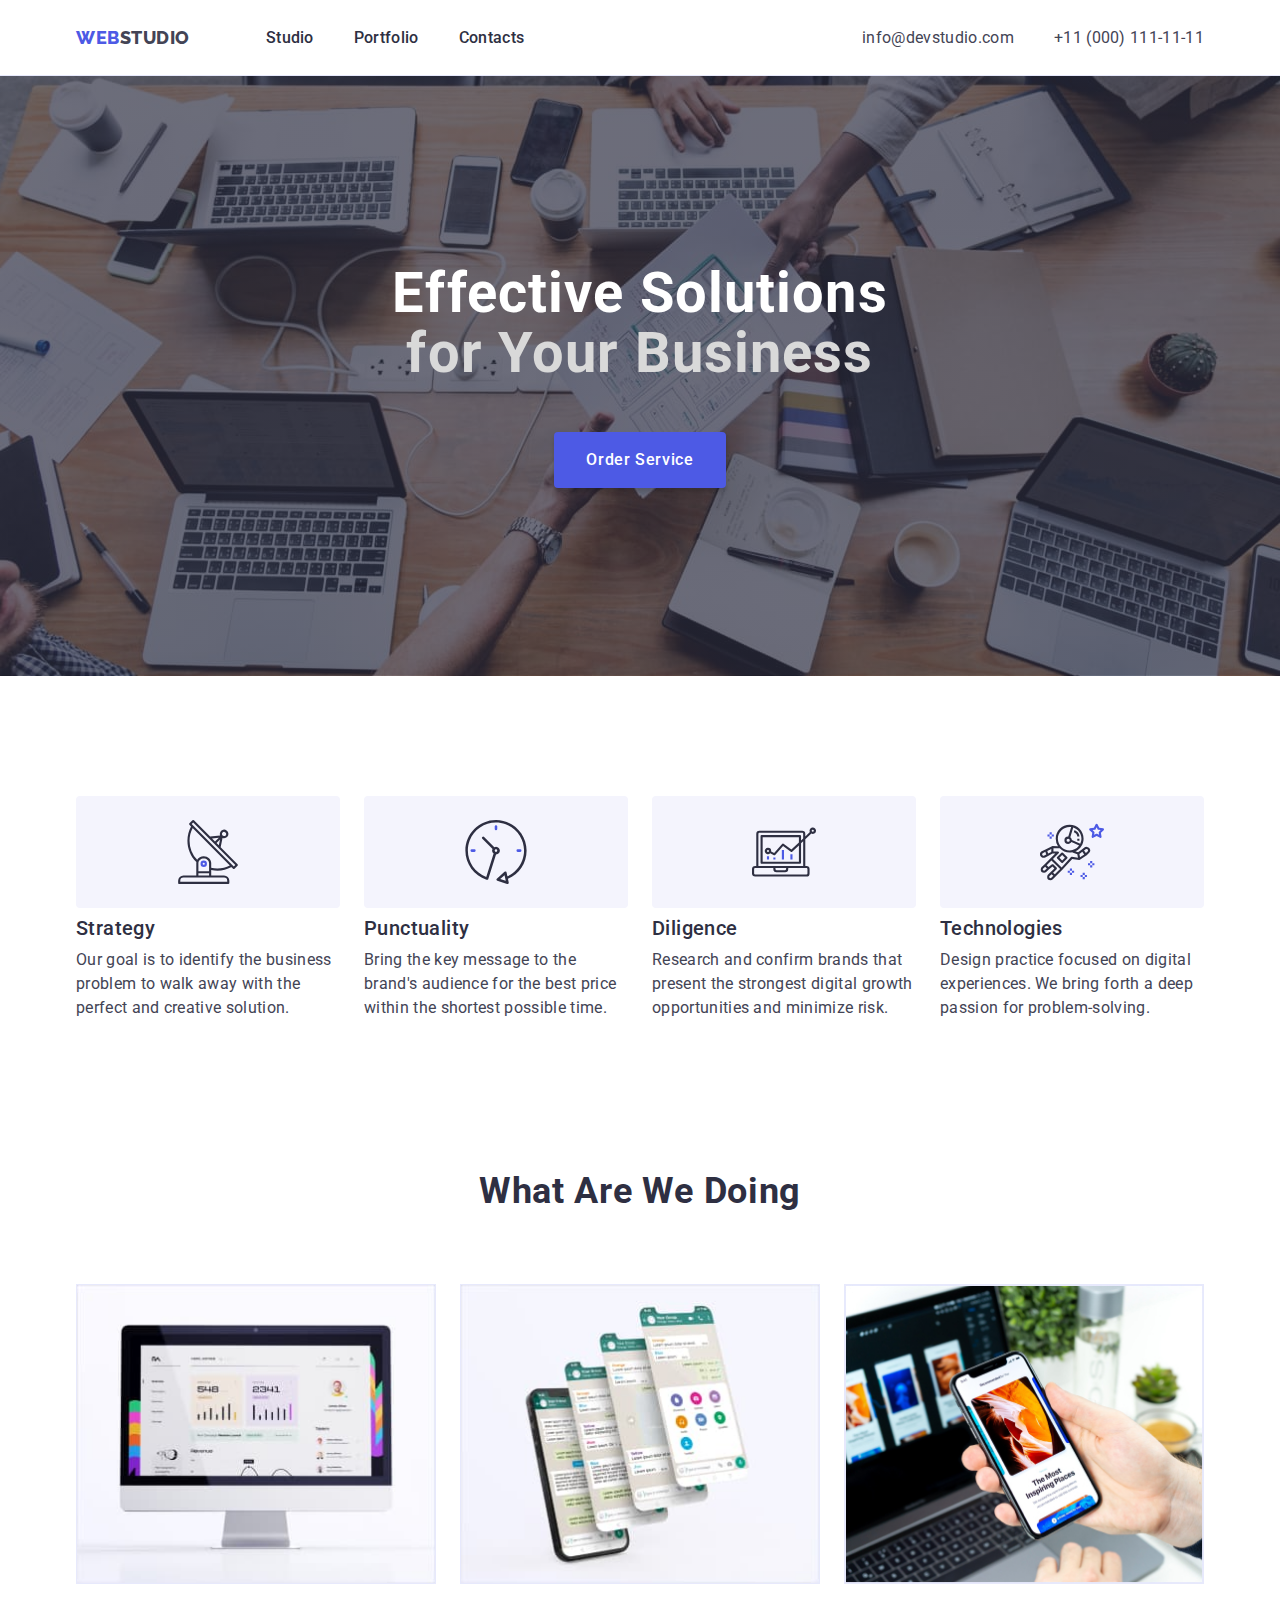
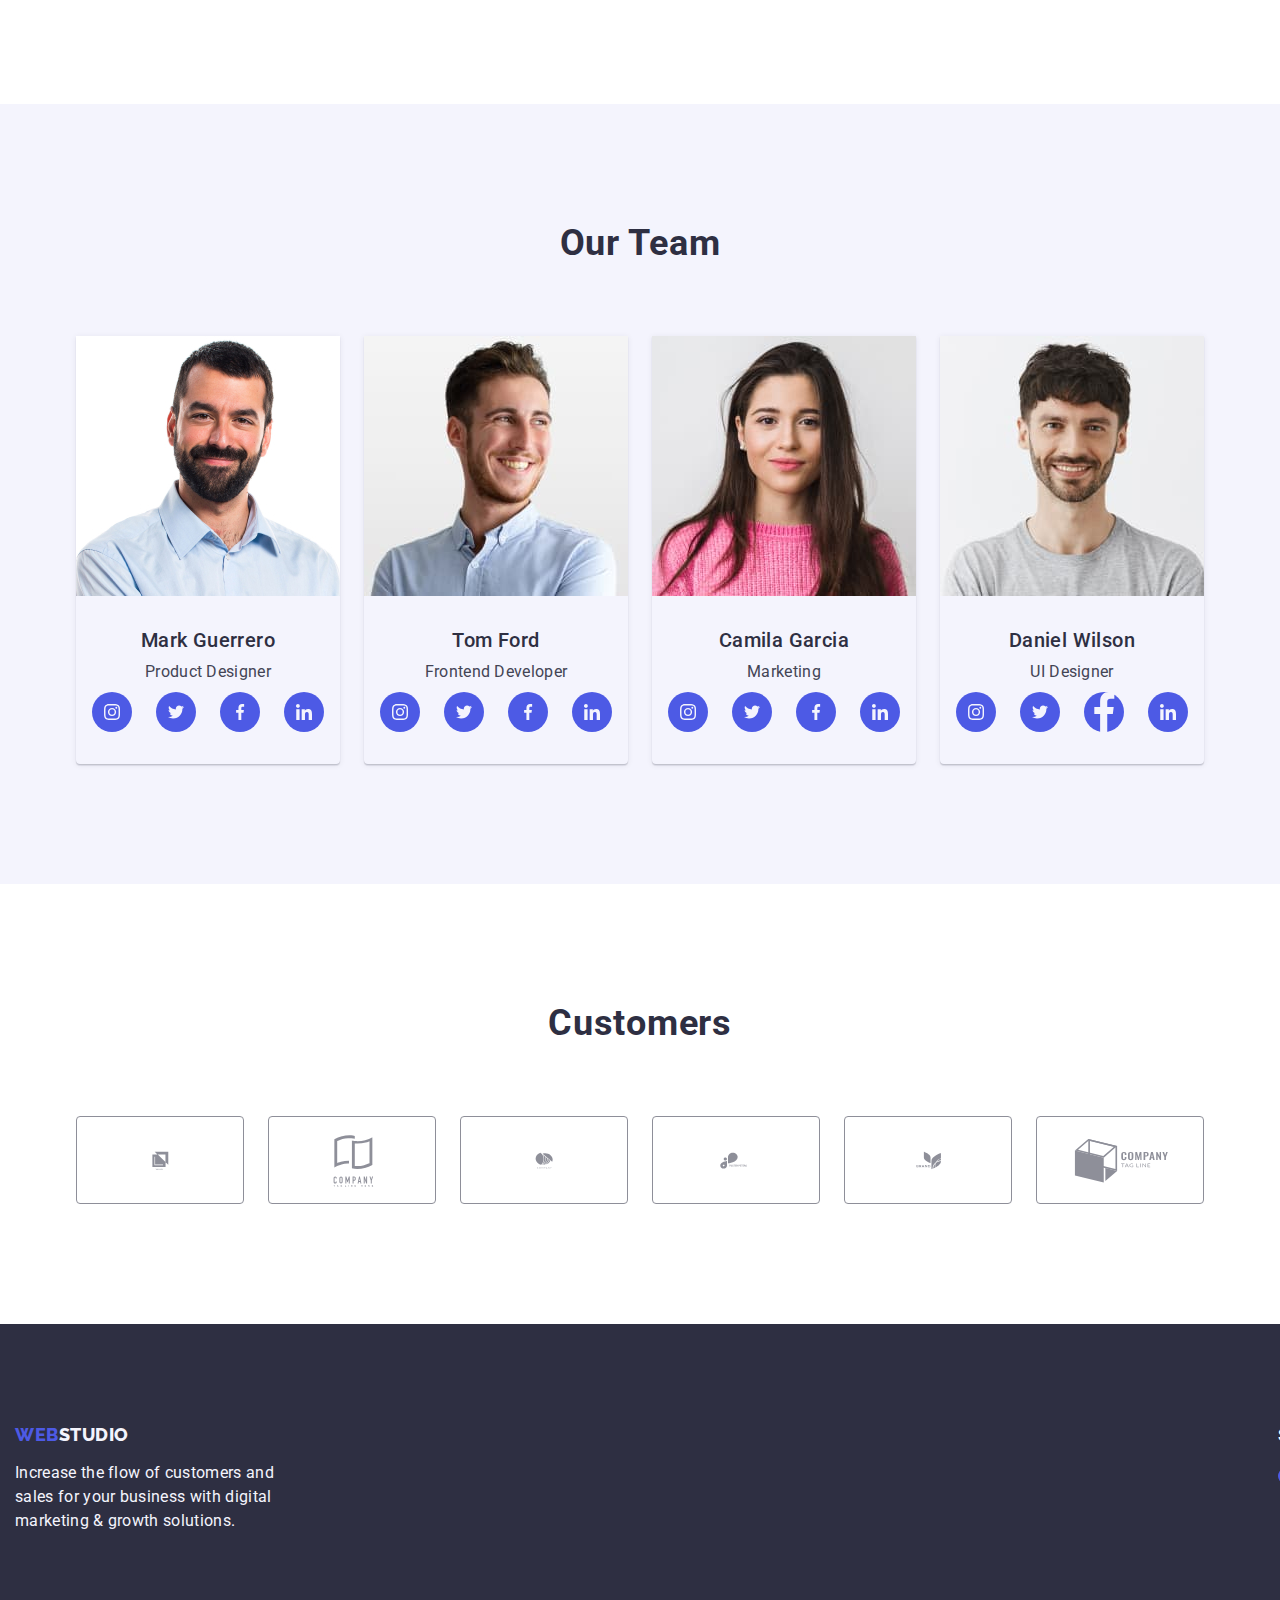
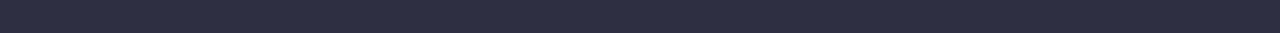
==== commit 7f40aff9: "sADSADD" ====
--- a/index.html
+++ b/index.html
@@ -36,7 +36,7 @@
               <a href="./portfolio.html" class="link nav-link">Portfolio</a>
             </li>
             <li class="item header-item">
-              <a href="" class="link nav-link">Contacts</a>
+              <a href="#" class="link nav-link">Contacts</a>
             </li>
           </ul>
         </nav>
@@ -420,48 +420,42 @@
           <h2 class="title customers-title">Customers</h2>
           <ul class="list customers-list">
             <li class="item customers-item">
-              <h3 class="visually-hidden">YA & CO</h3>
-              <a class="link customers-link" href="">
+              <a class="link customers-link" href="#">
                 <svg class="customers-icon" width="104" height="56">
                   <use href="./images/icons.svg#yaco"></use>
                 </svg>
               </a>
             </li>
             <li class="item customers-item">
-              <h3 class="visually-hidden">COMPANY TAG LINE HERE</h3>
-              <a class="link customers-link" href="">
+              <a class="link customers-link" href="#">
                 <svg class="customers-icon width=104 px height=56 px">
                   <use href="./images/icons.svg#tagline"></use>
                 </svg>
               </a>
             </li>
             <li class="item customers-item">
-              <h3 class="visually-hidden">COMPANY</h3>
-              <a class="link customers-link" href="">
+              <a class="link customers-link" href="#">
                 <svg class="customers-icon" width="104" height="56">
                   <use href="./images/icons.svg#company"></use>
                 </svg>
               </a>
             </li>
             <li class="item customers-item">
-              <h3 class="visually-hidden">FOSTER PETERS</h3>
-              <a class="link customers-link" href="">
+              <a class="link customers-link" href="#">
                 <svg class="customers-icon" width="104" height="56">
                   <use href="./images/icons.svg#foster"></use>
                 </svg>
               </a>
             </li>
             <li class="item customers-item">
-              <h3 class="visually-hidden">BRAND</h3>
-              <a class="link customers-link" href="">
+              <a class="link customers-link" href="#">
                 <svg class="customers-icon" width="104" height="56">
                   <use href="./images/icons.svg#brand"></use>
                 </svg>
               </a>
             </li>
             <li class="item customers-item">
-              <h3 class="visually-hidden">COMPANY TAG LINE</h3>
-              <a class="link customers-link" href=""
+              <a class="link customers-link" href="#"
                 ><svg class="customers-icon width=104 px height=56 px">
                   <use href="./images/icons.svg#comtag"></use>
                 </svg>
@@ -473,64 +467,66 @@
     </main>
     <!-- FOOTER -->
     <footer class="footer">
-      <div class="container footer-container">
-        <!-- LOGO FOOTER -->
-        <a class="link logo-link footer-link" href="./index.html"
-          >Web<span class="logo-footer">Studio</span></a
-        >
-        <p class="footer-text">
-          Increase the flow of customers and sales for your business with
-          digital marketing & growth solutions.
-        </p>
-      </div>
-      <div class="footer-sm">
-        <p class="footer-sm-text">Social media</p>
-        <ul class="footer-sm-list">
-          <li class="footer-sm-items">
-            <a
-              class="footer-sm-links"
-              aria-label="instagram icon"
-              href="https://www.instagram.com/"
-              target="_blank"
-              rel="noopener no referrer"
-              ><svg class="footer-sm-icons" width="24" height="24">
-                <use href="./images/icons.svg#instagram"></use></svg
-            ></a>
-          </li>
-          <li class="socials-items">
-            <a
-              class="footer-sm-links"
-              aria-label="twitter icon"
-              href="https://twitter.com/"
-              target="_blank"
-              rel="noopener no referrer"
-              ><svg class="footer-sm-icons" width="24" height="24">
-                <use href="./images/icons.svg#twitter"></use></svg
-            ></a>
-          </li>
-          <li class="socials-items">
-            <a
-              class="footer-sm-links"
-              aria-label="facebook icon"
-              href="https://www.facebook.com/"
-              target="_blank"
-              rel="noopener no referrer"
-              ><svg class="footer-sm-icons" width="24" height="24">
-                <use href="./images/icons.svg#facebook"></use></svg
-            ></a>
-          </li>
-          <li class="socials-items">
-            <a
-              class="footer-sm-links"
-              aria-label="linkedin icon"
-              href="https://www.linkedin.com/"
-              target="_blank"
-              rel="noopener no referrer"
-              ><svg class="footer-sm-icons" width="24" height="24">
-                <use href="./images/icons.svg#linkedin"></use></svg
-            ></a>
-          </li>
-        </ul>
+      <div class="footer-container">
+        <div class="container footer-logo-container">
+          <!-- LOGO FOOTER -->
+          <a class="link logo-link footer-link" href="./index.html"
+            >Web<span class="logo-footer">Studio</span></a
+          >
+          <p class="footer-text">
+            Increase the flow of customers and sales for your business with
+            digital marketing & growth solutions.
+          </p>
+        </div>
+        <div class="footer-sm">
+          <p class="footer-sm-text">Social media</p>
+          <ul class="footer-sm-list">
+            <li class="footer-sm-items">
+              <a
+                class="footer-sm-links"
+                aria-label="instagram icon"
+                href="https://www.instagram.com/"
+                target="_blank"
+                rel="noopener no referrer"
+                ><svg class="footer-sm-icons" width="24" height="24">
+                  <use href="./images/icons.svg#instagram"></use></svg
+              ></a>
+            </li>
+            <li class="socials-items">
+              <a
+                class="footer-sm-links"
+                aria-label="twitter icon"
+                href="https://twitter.com/"
+                target="_blank"
+                rel="noopener no referrer"
+                ><svg class="footer-sm-icons" width="24" height="24">
+                  <use href="./images/icons.svg#twitter"></use></svg
+              ></a>
+            </li>
+            <li class="socials-items">
+              <a
+                class="footer-sm-links"
+                aria-label="facebook icon"
+                href="https://www.facebook.com/"
+                target="_blank"
+                rel="noopener no referrer"
+                ><svg class="footer-sm-icons" width="24" height="24">
+                  <use href="./images/icons.svg#facebook"></use></svg
+              ></a>
+            </li>
+            <li class="socials-items">
+              <a
+                class="footer-sm-links"
+                aria-label="linkedin icon"
+                href="https://www.linkedin.com/"
+                target="_blank"
+                rel="noopener no referrer"
+                ><svg class="footer-sm-icons" width="24" height="24">
+                  <use href="./images/icons.svg#linkedin"></use></svg
+              ></a>
+            </li>
+          </ul>
+        </div>
       </div>
     </footer>
   </body>
--- a/css/styles.css
+++ b/css/styles.css
@@ -105,7 +105,7 @@
 }
 
 .logo-link {
-  display: flex;
+  /* display: flex; */
   margin-right: 76px;
 
   font-family: var(--secondary-font);
@@ -272,6 +272,10 @@
   padding: 120px 0;
 }
 
+.goals-container {
+  align-items: center;
+}
+
 .goals-list {
   display: flex;
   gap: 24px;
@@ -428,7 +432,7 @@
   width: 100%;
   height: 100%;
   color: #8e8f99;
-  border: 1px #8e8f99 solid;
+  border: 1px solid #8e8f99;
   border-radius: 4px;
 }
 
@@ -476,8 +480,8 @@
   background: #f4f4fd;
 }
 
-.filter-button:hover,
-.filter-button:focus {
+.item-button:hover,
+.item-button:focus {
   color: #ffffff;
   background-color: #404bbf;
   box-shadow: 0px 3px 1px rgba(0, 0, 0, 0.1), 0px 2px 1px rgba(0, 0, 0, 0.08),
@@ -485,7 +489,6 @@
 }
 /* !!!!!!!!!!!!!!!!!!!! display block!!!!!!!!!!!!!!!!!!!!!!!!! */
 .item-portfolio {
-  display: block;
   transition: box-shadow 0.3s;
   width: calc((100% - 48px) / 3);
 }
@@ -494,7 +497,7 @@
   display: block;
 }
 
-.portfolio-link:hover, 
+.portfolio-link:hover,
 .portfolio-link:focus {
   box-shadow: 0px 1px 6px rgba(46, 47, 66, 0.08),
     0px 1px 1px rgba(46, 47, 66, 0.16), 0px 2px 1px rgba(46, 47, 66, 0.08);
@@ -504,7 +507,6 @@
 .item-portfolio:focus {
   box-shadow: 0px 1px 6px rgba(46, 47, 66, 0.08),
     0px 1px 1px rgba(46, 47, 66, 0.16), 0px 2px 1px rgba(46, 47, 66, 0.08); */
-}
 
 .list-portfolio {
   display: flex;
@@ -537,7 +539,17 @@
   background-color: var(--footer-bg-color);
 }
 
+.footer-container {
+  display: flex;
+  align-items: baseline;
+}
+
+.footer-logo-container {
+  margin-right: 120px;
+}
+
 .footer-link {
+  /* display: flex */
   display: inline-block;
   margin-bottom: 16px;
 }
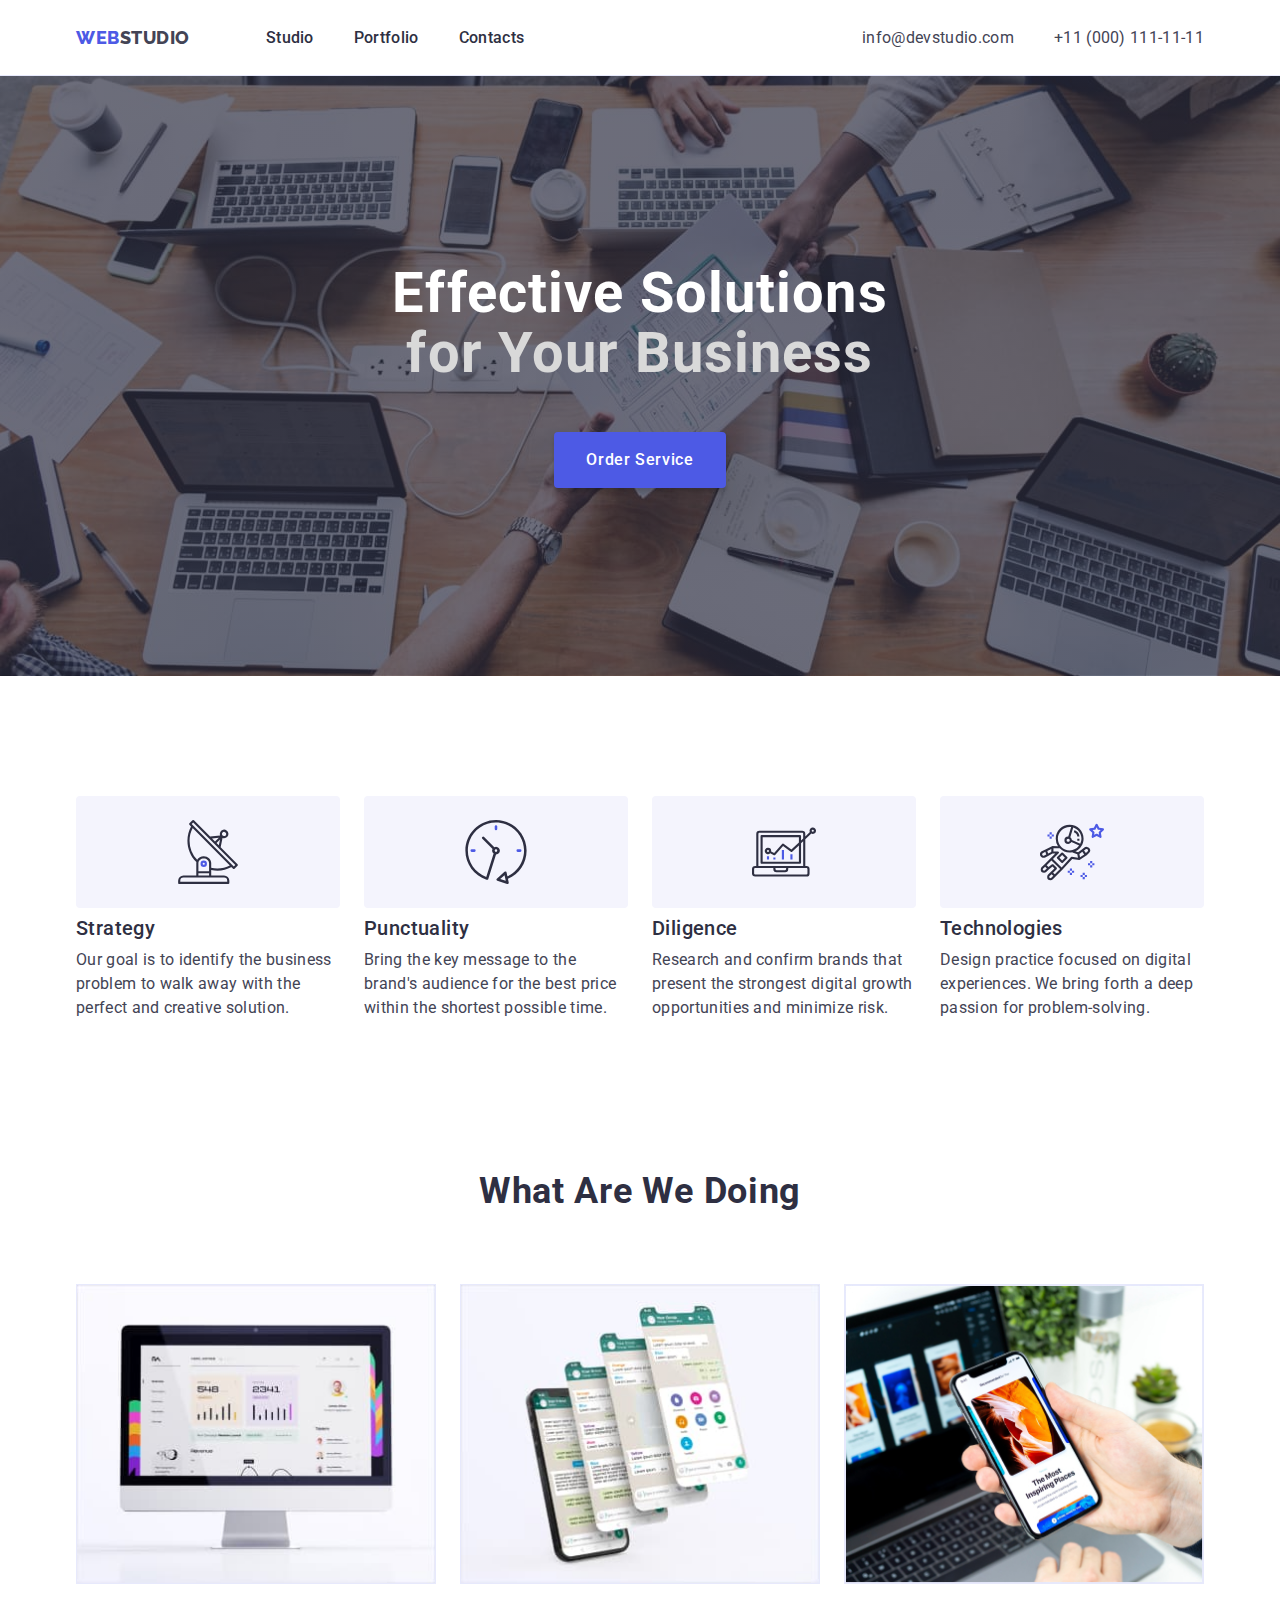
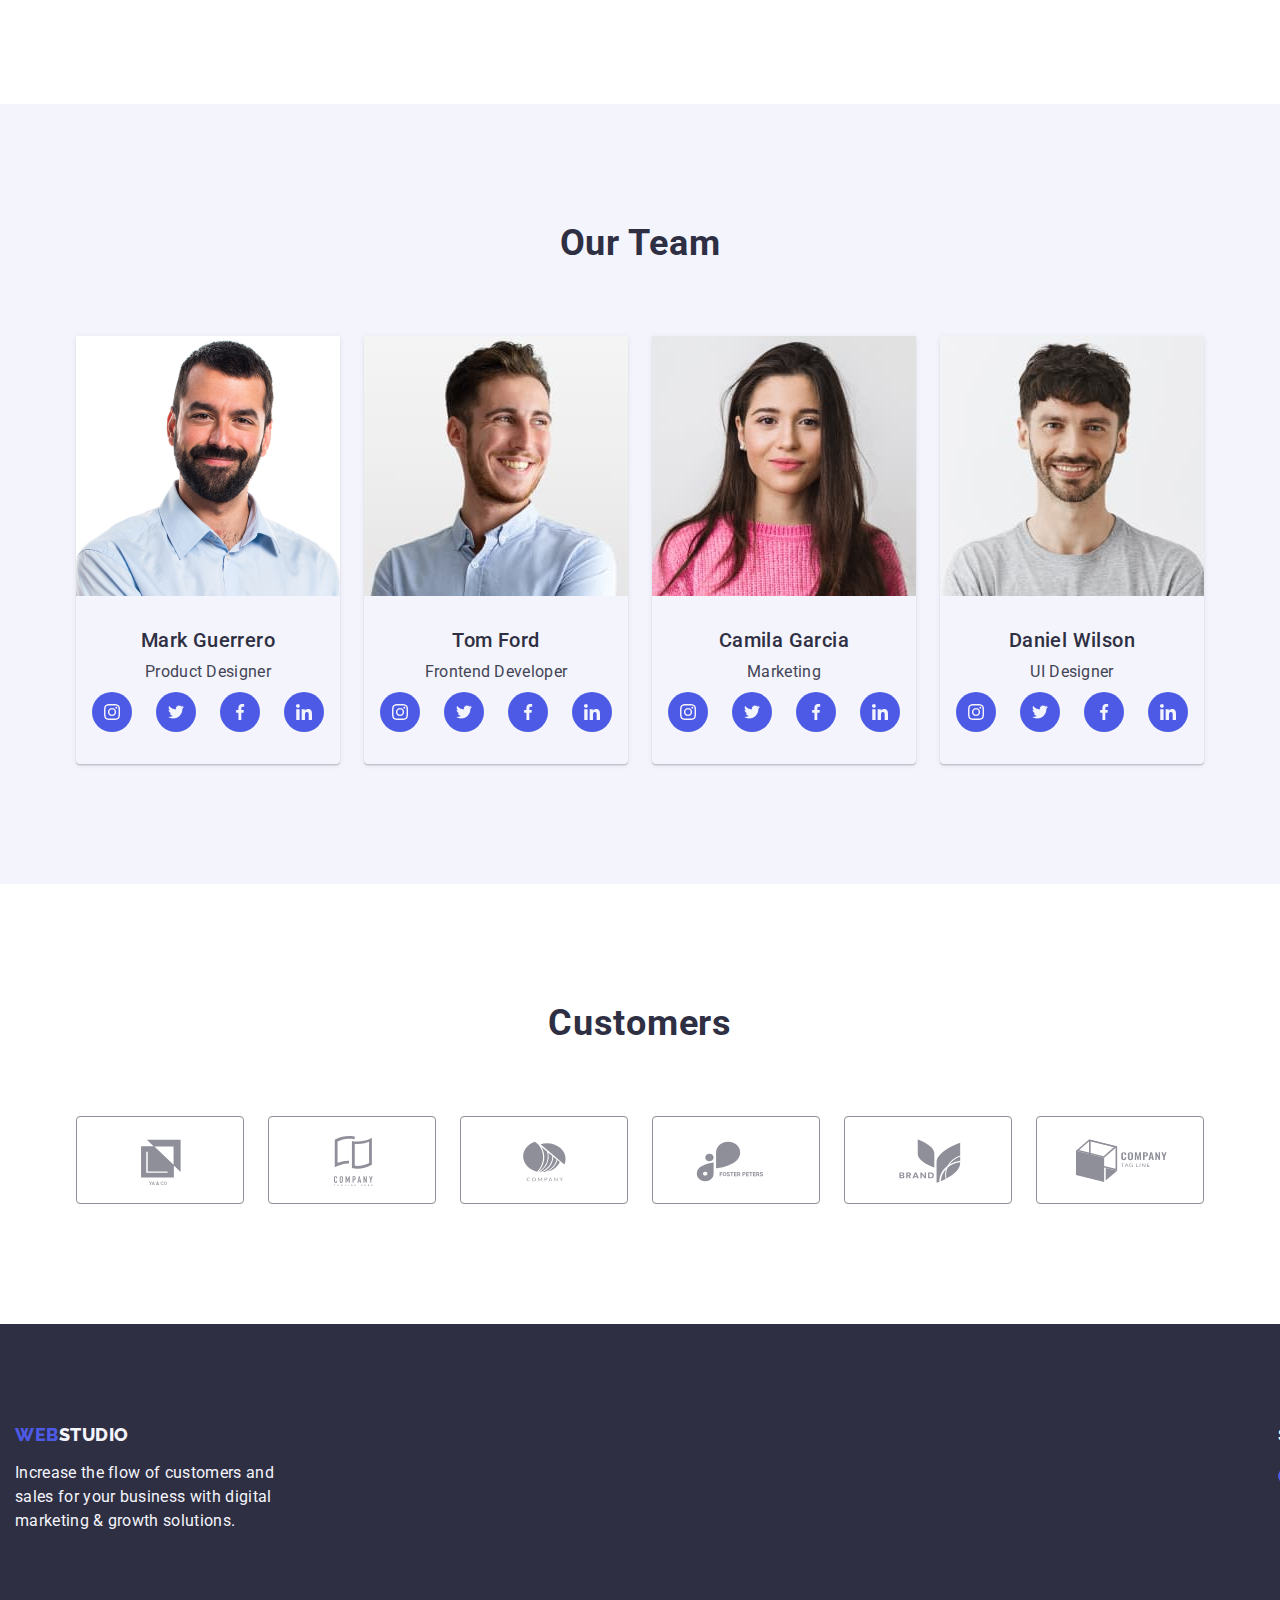
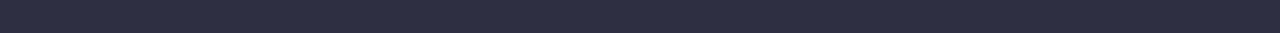
==== commit c15c8462: "cxzczv" ====
--- a/index.html
+++ b/index.html
@@ -393,7 +393,7 @@
                       href="https://www.facebook.com/"
                       target="_blank"
                       rel="noopener no referrer"
-                      ><svg class="socials-icons width=16 height=16">
+                      ><svg class="socials-icons" width="16" height="16">
                         <use href="./images/icons.svg#facebook"></use></svg
                     ></a>
                   </li>
@@ -421,42 +421,42 @@
           <ul class="list customers-list">
             <li class="item customers-item">
               <a class="link customers-link" href="#">
-                <svg class="customers-icon" width="104" height="56">
+                <svg class="customers-icon" width="104 px" height="56 px">
                   <use href="./images/icons.svg#yaco"></use>
                 </svg>
               </a>
             </li>
             <li class="item customers-item">
               <a class="link customers-link" href="#">
-                <svg class="customers-icon width=104 px height=56 px">
+                <svg class="customers-icon" width="104 px" height="56 px">
                   <use href="./images/icons.svg#tagline"></use>
                 </svg>
               </a>
             </li>
             <li class="item customers-item">
               <a class="link customers-link" href="#">
-                <svg class="customers-icon" width="104" height="56">
+                <svg class="customers-icon" width="104 px" height="56 px">
                   <use href="./images/icons.svg#company"></use>
                 </svg>
               </a>
             </li>
             <li class="item customers-item">
               <a class="link customers-link" href="#">
-                <svg class="customers-icon" width="104" height="56">
+                <svg class="customers-icon" width="104 px" height="56 px">
                   <use href="./images/icons.svg#foster"></use>
                 </svg>
               </a>
             </li>
             <li class="item customers-item">
               <a class="link customers-link" href="#">
-                <svg class="customers-icon" width="104" height="56">
+                <svg class="customers-icon" width="104 px" height="56 px">
                   <use href="./images/icons.svg#brand"></use>
                 </svg>
               </a>
             </li>
             <li class="item customers-item">
               <a class="link customers-link" href="#"
-                ><svg class="customers-icon width=104 px height=56 px">
+                ><svg class="customers-icon" width="104 px" height="56 px">
                   <use href="./images/icons.svg#comtag"></use>
                 </svg>
               </a>
--- a/css/styles.css
+++ b/css/styles.css
@@ -590,13 +590,14 @@
 }
 
 .footer-sm-links {
+  display: flex;
+  align-items: center;
+  justify-content: center;
+
   width: 100%;
   height: 100%;
   background-color: #4d5ae5;
   border-radius: 50%;
-  display: flex;
-  align-items: center;
-  justify-content: center;
 }
 
 .footer-sm-links:hover,
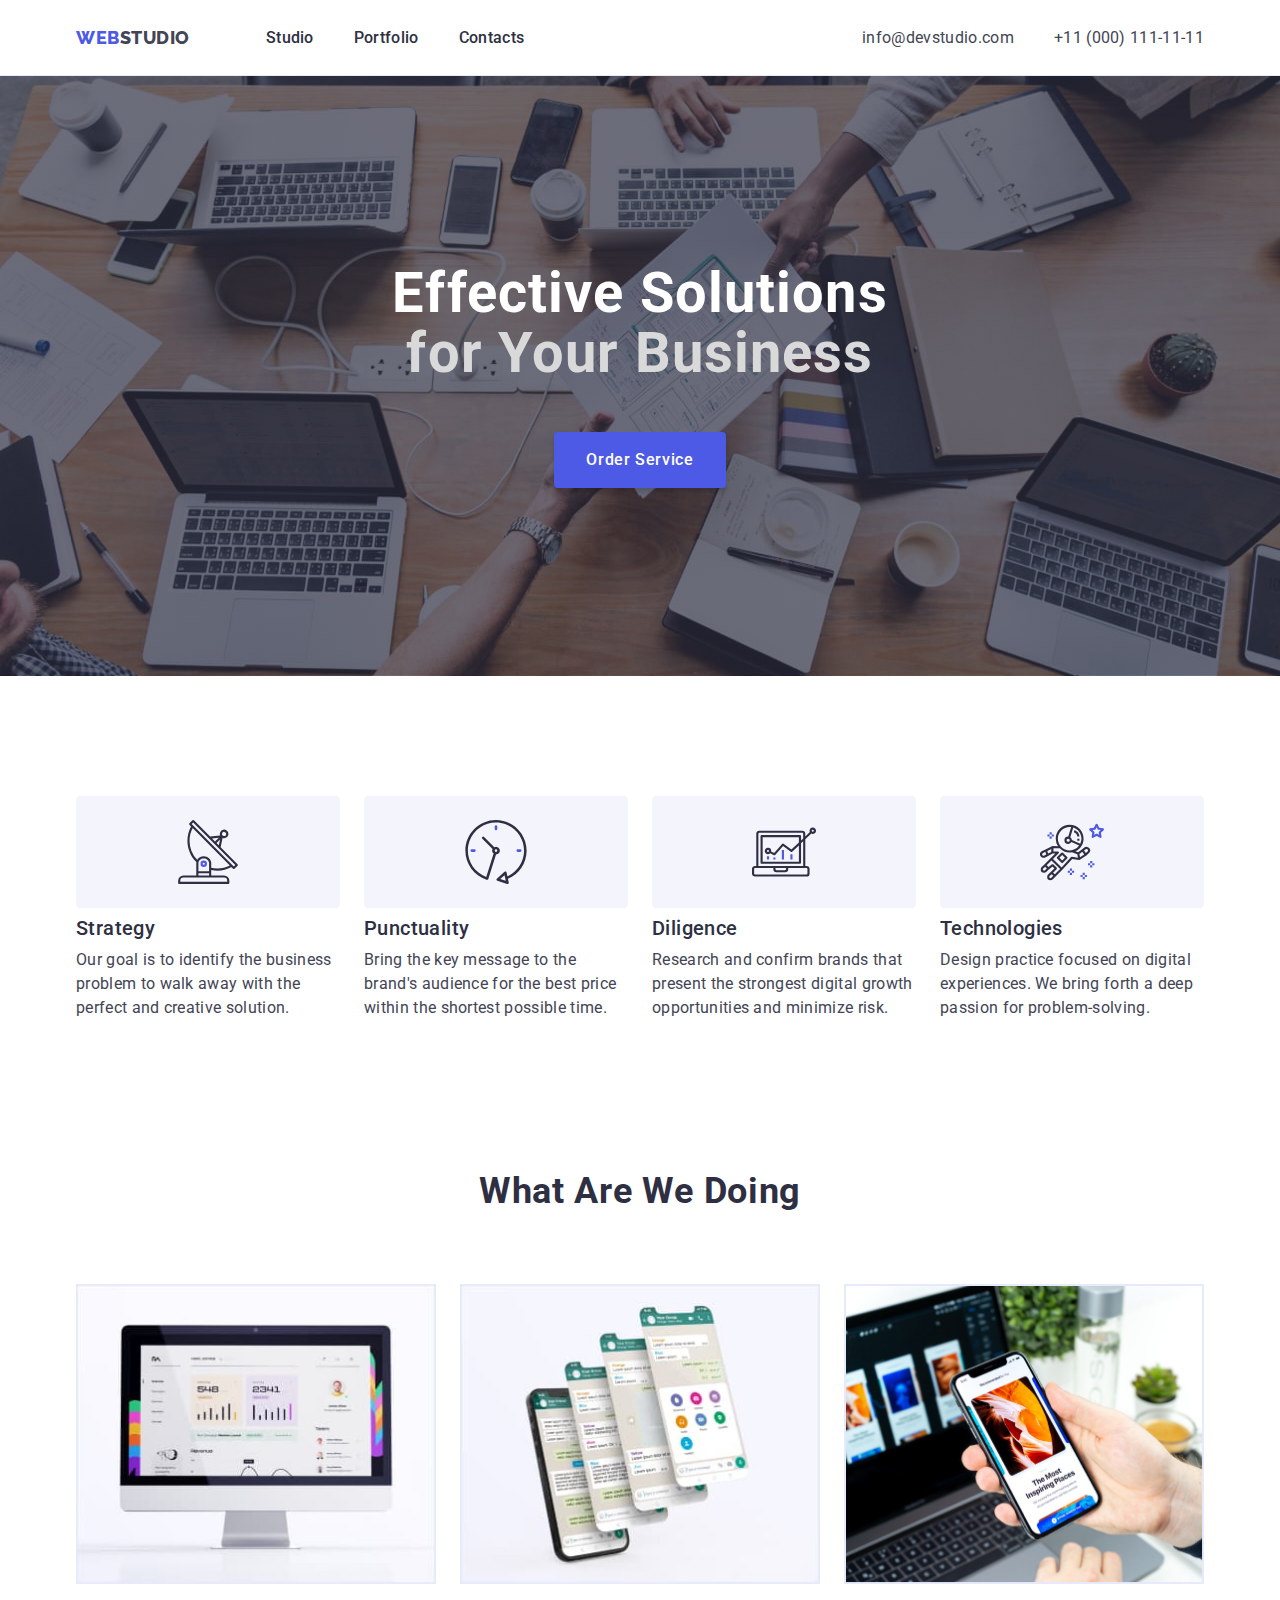
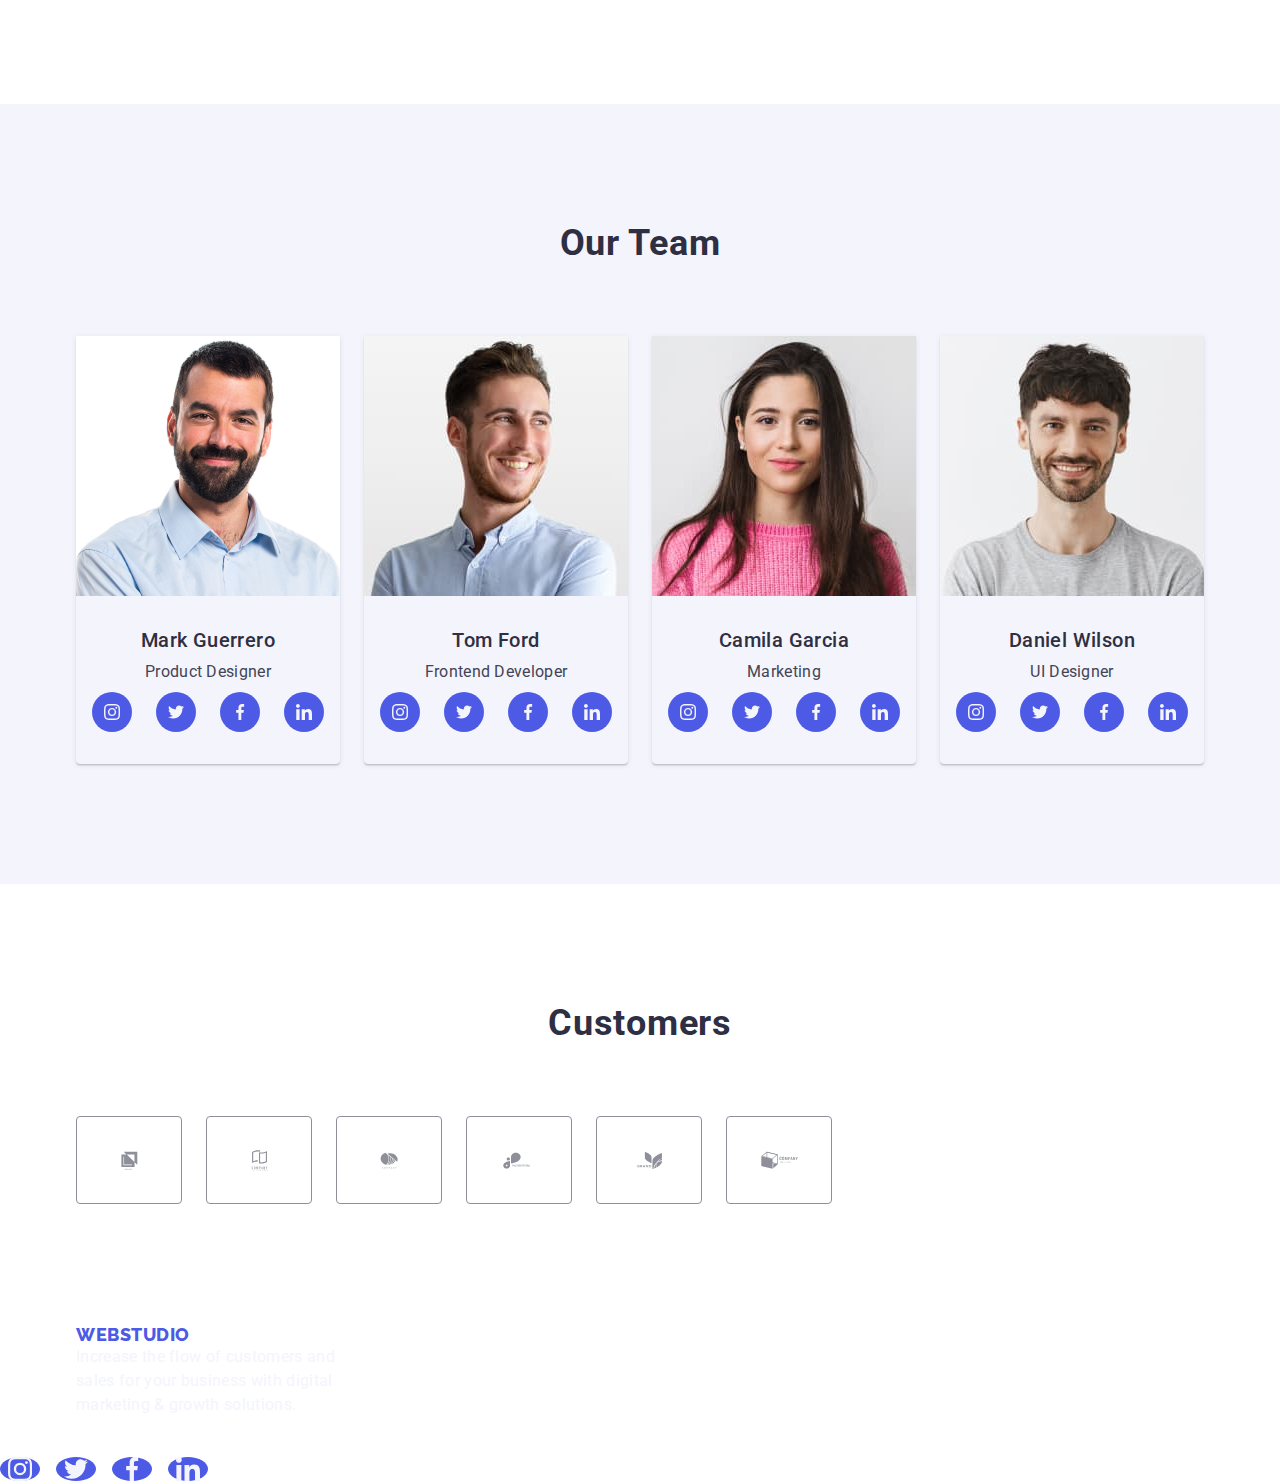
==== commit 3031fc42: "dsdasd" ====
--- a/index.html
+++ b/index.html
@@ -78,7 +78,7 @@
           <ul class="list goals-list">
             <li class="item goals-item">
               <div class="goals-icon">
-                <svg class="goals-icon" width="64" height="64">
+                <svg class="goals-icon64" width="64" height="64">
                   <use href="./images/icons.svg#antenna"></use>
                 </svg>
               </div>
@@ -90,7 +90,7 @@
             </li>
             <li class="item goals-item">
               <div class="goals-icon">
-                <svg class="goals-icon" width="64" height="64">
+                <svg class="goals-icon64" width="64" height="64">
                   <use href="./images/icons.svg#clock"></use>
                 </svg>
               </div>
@@ -102,7 +102,7 @@
             </li>
             <li class="item goals-item">
               <div class="goals-icon">
-                <svg class="goals-icon" width="64" height="64">
+                <svg class="goals-icon64" width="64" height="64">
                   <use href="./images/icons.svg#diagram"></use>
                 </svg>
               </div>
@@ -114,7 +114,7 @@
             </li>
             <li class="item goals-item">
               <div class="goals-icon">
-                <svg class="goals-icon" width="64" height="64">
+                <svg class="goals-icon64" width="64" height="64">
                   <use href="./images/icons.svg#astronaut"></use>
                 </svg>
               </div>
@@ -421,42 +421,42 @@
           <ul class="list customers-list">
             <li class="item customers-item">
               <a class="link customers-link" href="#">
-                <svg class="customers-icon" width="104 px" height="56 px">
+                <svg class="customers-icon" width="104" height="56">
                   <use href="./images/icons.svg#yaco"></use>
                 </svg>
               </a>
             </li>
             <li class="item customers-item">
               <a class="link customers-link" href="#">
-                <svg class="customers-icon" width="104 px" height="56 px">
+                <svg class="customers-icon" width="104" height="56">
                   <use href="./images/icons.svg#tagline"></use>
                 </svg>
               </a>
             </li>
             <li class="item customers-item">
               <a class="link customers-link" href="#">
-                <svg class="customers-icon" width="104 px" height="56 px">
+                <svg class="customers-icon" width="104" height="56">
                   <use href="./images/icons.svg#company"></use>
                 </svg>
               </a>
             </li>
             <li class="item customers-item">
               <a class="link customers-link" href="#">
-                <svg class="customers-icon" width="104 px" height="56 px">
+                <svg class="customers-icon" width="104" height="56">
                   <use href="./images/icons.svg#foster"></use>
                 </svg>
               </a>
             </li>
             <li class="item customers-item">
               <a class="link customers-link" href="#">
-                <svg class="customers-icon" width="104 px" height="56 px">
+                <svg class="customers-icon" width="104" height="56">
                   <use href="./images/icons.svg#brand"></use>
                 </svg>
               </a>
             </li>
             <li class="item customers-item">
               <a class="link customers-link" href="#"
-                ><svg class="customers-icon" width="104 px" height="56 px">
+                ><svg class="customers-icon" width="104" height="56">
                   <use href="./images/icons.svg#comtag"></use>
                 </svg>
               </a>
@@ -492,7 +492,7 @@
                   <use href="./images/icons.svg#instagram"></use></svg
               ></a>
             </li>
-            <li class="socials-items">
+            <li class="footer-sm-items">
               <a
                 class="footer-sm-links"
                 aria-label="twitter icon"
@@ -503,7 +503,7 @@
                   <use href="./images/icons.svg#twitter"></use></svg
               ></a>
             </li>
-            <li class="socials-items">
+            <li class="footer-sm-items">
               <a
                 class="footer-sm-links"
                 aria-label="facebook icon"
@@ -514,7 +514,7 @@
                   <use href="./images/icons.svg#facebook"></use></svg
               ></a>
             </li>
-            <li class="socials-items">
+            <li class="footer-sm-items">
               <a
                 class="footer-sm-links"
                 aria-label="linkedin icon"
--- a/css/styles.css
+++ b/css/styles.css
@@ -288,6 +288,7 @@
 /* !!!!!!!!!!!!!!!!!!!!!!!!!!!!  align-items: center;
  */
 .goals-icon {
+  align-items: center;
   display: flex;
   justify-content: center;
 
@@ -363,7 +364,6 @@
 
   border-radius: 4px;
 }
-
 .team-descriptions {
   text-align: center;
   margin-bottom: 8px;
@@ -419,7 +419,7 @@
 }
 
 .customers-item {
-  width: calc((100% - 120px) / 6);
+  /* width: calc((100% - 120px) / 6); */
 
   height: 88px;
 }
@@ -532,7 +532,7 @@
 
 /* !!!!!!!!!!!!!!!!!!!!!!!!!!!!!!!!!!!!!!!!!!!!!!!!!!!!!!!!!!!  display: flex;
   align-items: center; */
-.footer {
+/* .footer {
   padding: 100px 0;
   display: flex;
   align-items: center;
@@ -549,7 +549,7 @@
 }
 
 .footer-link {
-  /* display: flex */
+  /* display: flex */ */
   display: inline-block;
   margin-bottom: 16px;
 }
@@ -586,7 +586,7 @@
 
 .footer-sm-items {
   width: 40px;
-  higth: 40px;
+  heigth: 40px;
 }
 
 .footer-sm-links {
@@ -607,5 +607,5 @@
 
 .footer-sm-icons {
   fill: #f4f4fd;
-}
+} */
 /* ,,,,,foooter,,,,, */
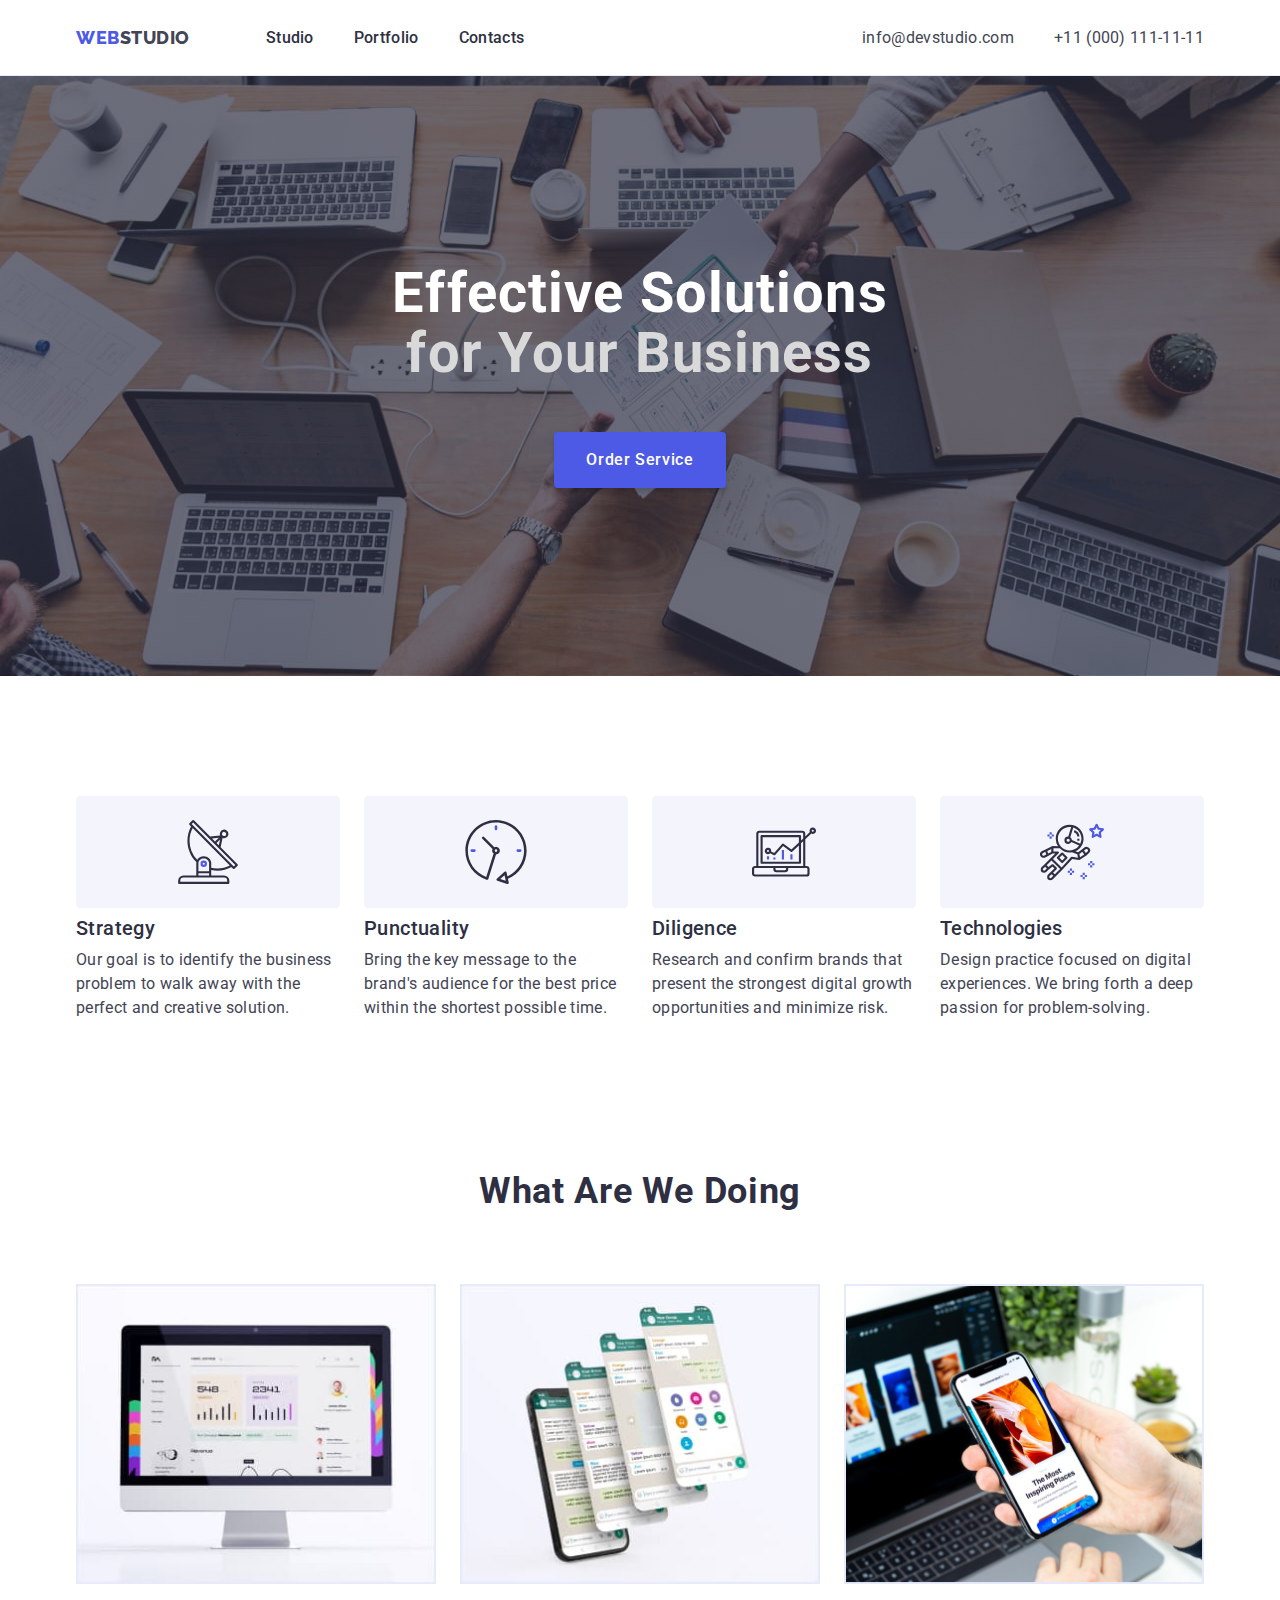
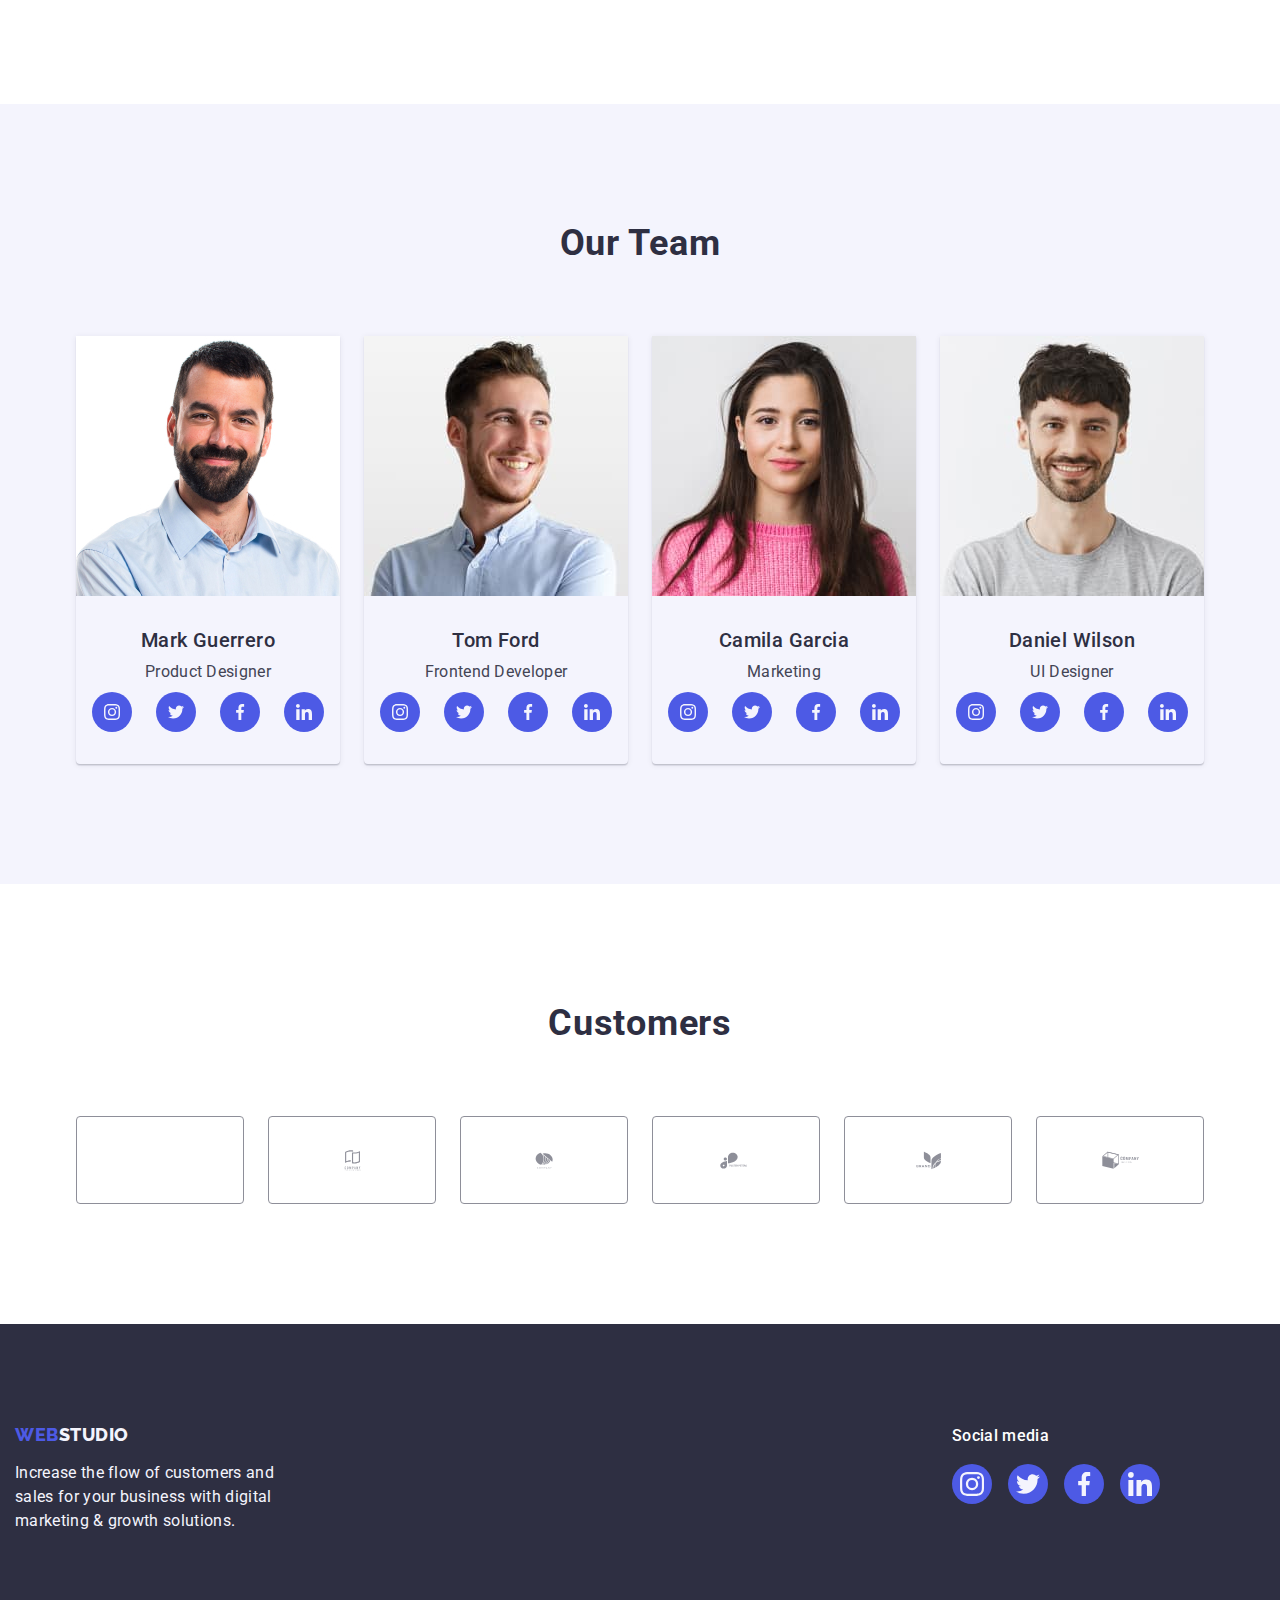
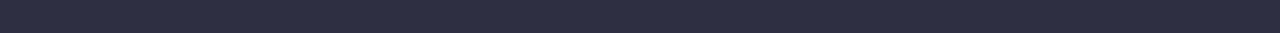
==== commit bfb1a69b: "fb" ====
--- a/index.html
+++ b/index.html
@@ -422,7 +422,7 @@
             <li class="item customers-item">
               <a class="link customers-link" href="#">
                 <svg class="customers-icon" width="104" height="56">
-                  <use href="./images/icons.svg#yaco"></use>
+                  <use href="./images/icons.svg#logo"></use>
                 </svg>
               </a>
             </li>
--- a/css/styles.css
+++ b/css/styles.css
@@ -419,7 +419,7 @@
 }
 
 .customers-item {
-  /* width: calc((100% - 120px) / 6); */
+  width: calc((100% - 120px) / 6);
 
   height: 88px;
 }
@@ -479,15 +479,30 @@
   color: var(--logo-btn-color);
   background: #f4f4fd;
 }
-
-.item-button:hover,
+/* .filter-button:hover,
+.list-button:focus {
+  color: #ffffff;
+  background-color: #404bbf;
+  box-shadow: 0px 3px 1px rgba(0, 0, 0, 0.1), 0px 2px 1px rgba(0, 0, 0, 0.08),
+    0px 2px 2px rgba(0, 0, 0, 0.12);
+} */
+
+.filter-button:hover,
+.filter-button:focus {
+  color: #ffffff;
+  background-color: #404bbf;
+  box-shadow: 0px 3px 1px rgba(0, 0, 0, 0.1), 0px 2px 1px rgba(0, 0, 0, 0.08),
+    0px 2px 2px rgba(0, 0, 0, 0.12);
+}
+
+/* .item-button:hover,
 .item-button:focus {
   color: #ffffff;
   background-color: #404bbf;
   box-shadow: 0px 3px 1px rgba(0, 0, 0, 0.1), 0px 2px 1px rgba(0, 0, 0, 0.08),
     0px 2px 2px rgba(0, 0, 0, 0.12);
-}
-/* !!!!!!!!!!!!!!!!!!!! display block!!!!!!!!!!!!!!!!!!!!!!!!! */
+} */
+
 .item-portfolio {
   transition: box-shadow 0.3s;
   width: calc((100% - 48px) / 3);
@@ -496,6 +511,12 @@
 .portfolio-link {
   display: block;
 }
+
+/* .item-portfolio:hover,
+.item-portfolio:focus {
+  box-shadow: 0px 1px 6px rgba(46, 47, 66, 0.08),
+    0px 1px 1px rgba(46, 47, 66, 0.16), 0px 2px 1px rgba(46, 47, 66, 0.08);
+} */
 
 .portfolio-link:hover,
 .portfolio-link:focus {
@@ -503,11 +524,6 @@
     0px 1px 1px rgba(46, 47, 66, 0.16), 0px 2px 1px rgba(46, 47, 66, 0.08);
 }
 
-/* .item-portfolio:hover,
-.item-portfolio:focus {
-  box-shadow: 0px 1px 6px rgba(46, 47, 66, 0.08),
-    0px 1px 1px rgba(46, 47, 66, 0.16), 0px 2px 1px rgba(46, 47, 66, 0.08); */
-
 .list-portfolio {
   display: flex;
   flex-wrap: wrap;
@@ -529,27 +545,13 @@
 /* ,,,,,portfolio,,,,, */
 
 /* `````FOOTER````` */
-
-/* !!!!!!!!!!!!!!!!!!!!!!!!!!!!!!!!!!!!!!!!!!!!!!!!!!!!!!!!!!!  display: flex;
-  align-items: center; */
-/* .footer {
+.footer {
   padding: 100px 0;
-  display: flex;
-  align-items: center;
+
   background-color: var(--footer-bg-color);
 }
 
-.footer-container {
-  display: flex;
-  align-items: baseline;
-}
-
-.footer-logo-container {
-  margin-right: 120px;
-}
-
 .footer-link {
-  /* display: flex */ */
   display: inline-block;
   margin-bottom: 16px;
 }
@@ -568,6 +570,11 @@
   line-height: 1.5;
   letter-spacing: 0.02em;
   color: var(--footer-txt-color);
+}
+
+.footer-container {
+  display: flex;
+  align-items: baseline;
 }
 
 .footer-sm-text {
@@ -584,28 +591,29 @@
   gap: 16px;
 }
 
+.footer-sm {
+  margin-right: 120px;
+}
+
 .footer-sm-items {
   width: 40px;
-  heigth: 40px;
-}
-
-.footer-sm-links {
-  display: flex;
-  align-items: center;
-  justify-content: center;
-
-  width: 100%;
-  height: 100%;
-  background-color: #4d5ae5;
-  border-radius: 50%;
-}
+  height: 40px;
+
+  .footer-sm-links {
+    display: flex;
+    align-items: center;
+    justify-content: center;
+
+    width: 100%;
+    height: 100%;
+    background-color: #4d5ae5;
+    border-radius: 50%;
+  }
 
 .footer-sm-links:hover,
 .footer-sm-links:focus {
   background-color: #31d0aa;
 }
-
 .footer-sm-icons {
-  fill: #f4f4fd;
-} */
-/* ,,,,,foooter,,,,, */
+  fill: #f4f4fd;}
+
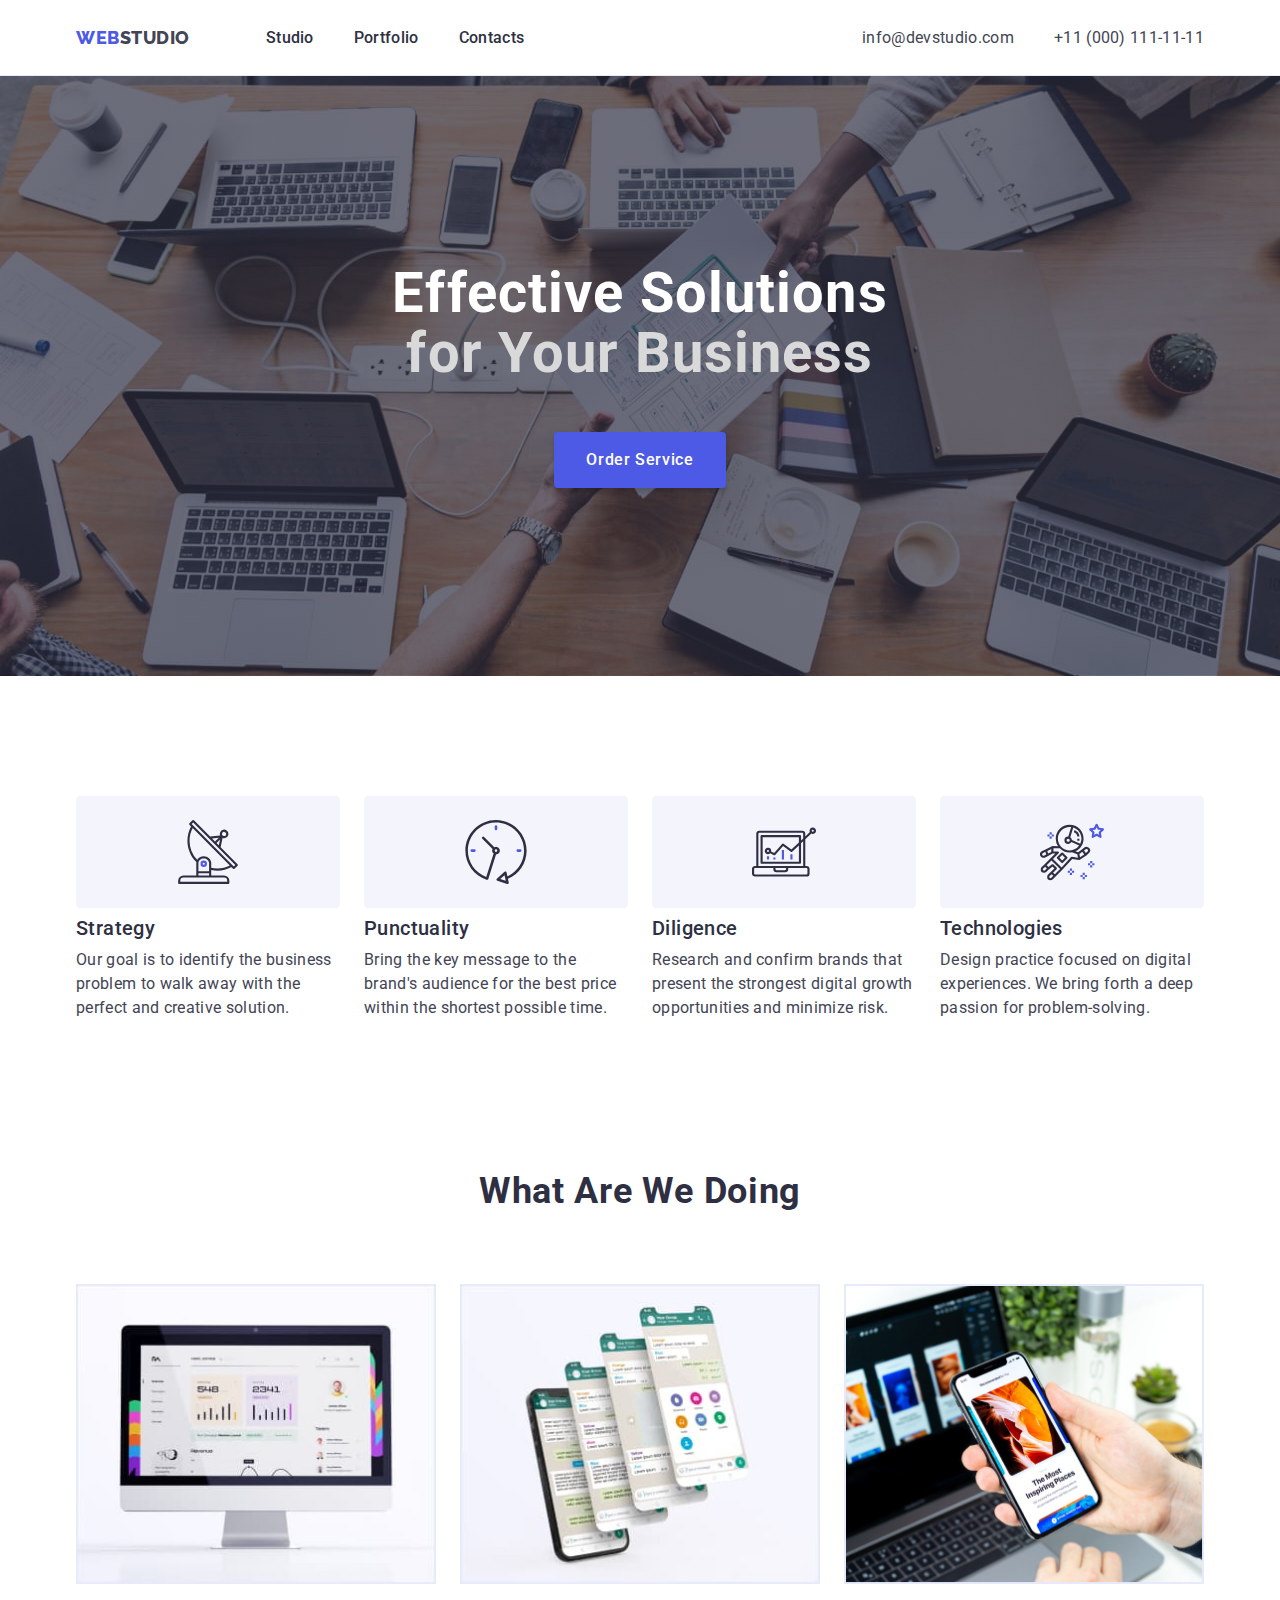
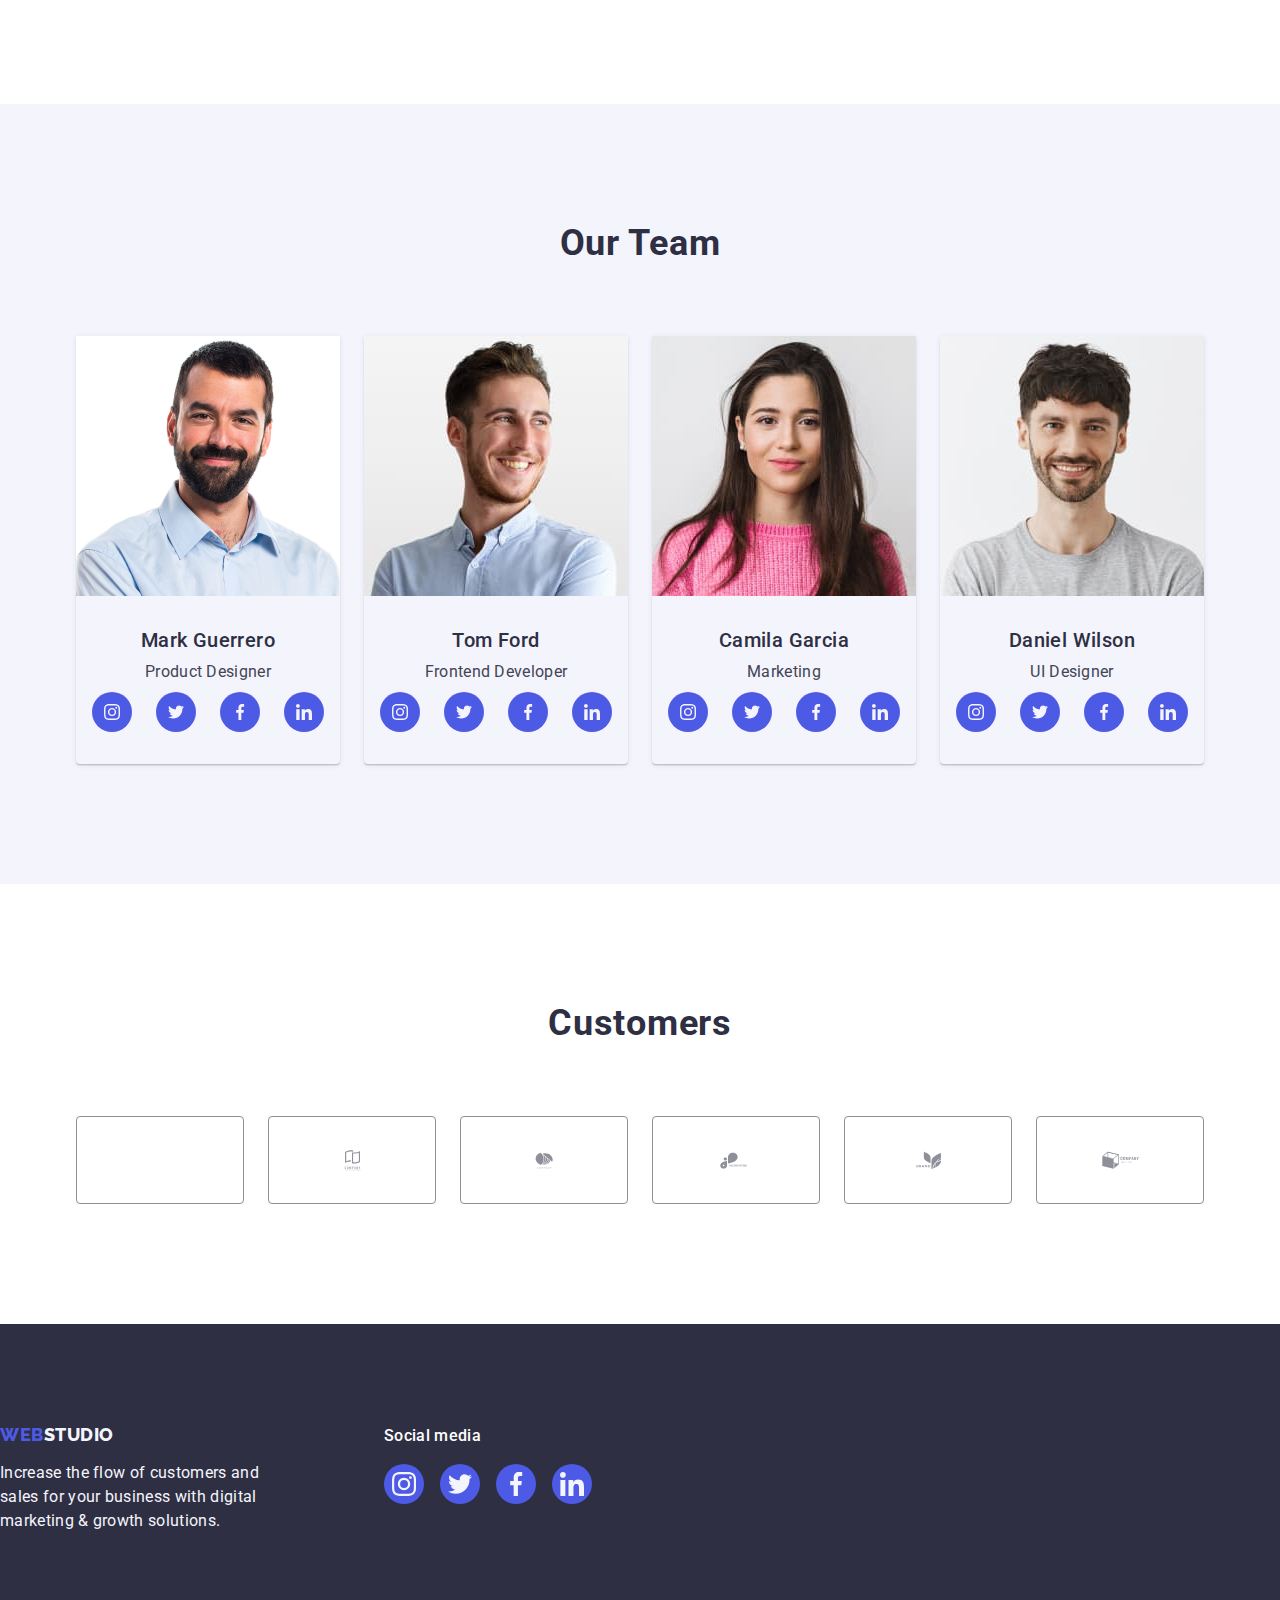
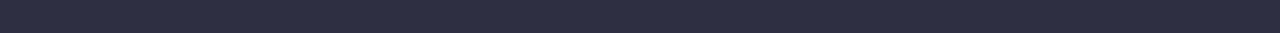
==== commit 30d2352b: "footer-index" ====
--- a/index.html
+++ b/index.html
@@ -468,7 +468,7 @@
     <!-- FOOTER -->
     <footer class="footer">
       <div class="footer-container">
-        <div class="container footer-logo-container">
+        <div class="footer-logo-container">
           <!-- LOGO FOOTER -->
           <a class="link logo-link footer-link" href="./index.html"
             >Web<span class="logo-footer">Studio</span></a
--- a/css/styles.css
+++ b/css/styles.css
@@ -467,7 +467,7 @@
 .filter-button {
   border: var(--button-border);
   padding: 12px 24px;
-  transition: box-shadow 0.3s;
+  /* transition: box-shadow 0.3s; */
 
   font-family: var (--primary-font);
   font-weight: 500;
@@ -479,13 +479,6 @@
   color: var(--logo-btn-color);
   background: #f4f4fd;
 }
-/* .filter-button:hover,
-.list-button:focus {
-  color: #ffffff;
-  background-color: #404bbf;
-  box-shadow: 0px 3px 1px rgba(0, 0, 0, 0.1), 0px 2px 1px rgba(0, 0, 0, 0.08),
-    0px 2px 2px rgba(0, 0, 0, 0.12);
-} */
 
 .filter-button:hover,
 .filter-button:focus {
@@ -495,14 +488,6 @@
     0px 2px 2px rgba(0, 0, 0, 0.12);
 }
 
-/* .item-button:hover,
-.item-button:focus {
-  color: #ffffff;
-  background-color: #404bbf;
-  box-shadow: 0px 3px 1px rgba(0, 0, 0, 0.1), 0px 2px 1px rgba(0, 0, 0, 0.08),
-    0px 2px 2px rgba(0, 0, 0, 0.12);
-} */
-
 .item-portfolio {
   transition: box-shadow 0.3s;
   width: calc((100% - 48px) / 3);
@@ -511,12 +496,6 @@
 .portfolio-link {
   display: block;
 }
-
-/* .item-portfolio:hover,
-.item-portfolio:focus {
-  box-shadow: 0px 1px 6px rgba(46, 47, 66, 0.08),
-    0px 1px 1px rgba(46, 47, 66, 0.16), 0px 2px 1px rgba(46, 47, 66, 0.08);
-} */
 
 .portfolio-link:hover,
 .portfolio-link:focus {
@@ -551,6 +530,16 @@
   background-color: var(--footer-bg-color);
 }
 
+.footer-container {
+  display: flex;
+  align-items: baseline;
+  /* margin-right: 120px; */
+}
+
+.footer-logo-container {
+  margin-right: 120px;
+}
+
 .footer-link {
   display: inline-block;
   margin-bottom: 16px;
@@ -570,11 +559,6 @@
   line-height: 1.5;
   letter-spacing: 0.02em;
   color: var(--footer-txt-color);
-}
-
-.footer-container {
-  display: flex;
-  align-items: baseline;
 }
 
 .footer-sm-text {
@@ -591,29 +575,26 @@
   gap: 16px;
 }
 
-.footer-sm {
-  margin-right: 120px;
-}
-
 .footer-sm-items {
   width: 40px;
   height: 40px;
-
-  .footer-sm-links {
-    display: flex;
-    align-items: center;
-    justify-content: center;
-
-    width: 100%;
-    height: 100%;
-    background-color: #4d5ae5;
-    border-radius: 50%;
-  }
+}
+
+.footer-sm-links {
+  display: flex;
+  align-items: center;
+  justify-content: center;
+
+  width: 100%;
+  height: 100%;
+  background-color: #4d5ae5;
+  border-radius: 50%;
+}
 
 .footer-sm-links:hover,
 .footer-sm-links:focus {
   background-color: #31d0aa;
 }
 .footer-sm-icons {
-  fill: #f4f4fd;}
-
+  fill: #f4f4fd;
+}
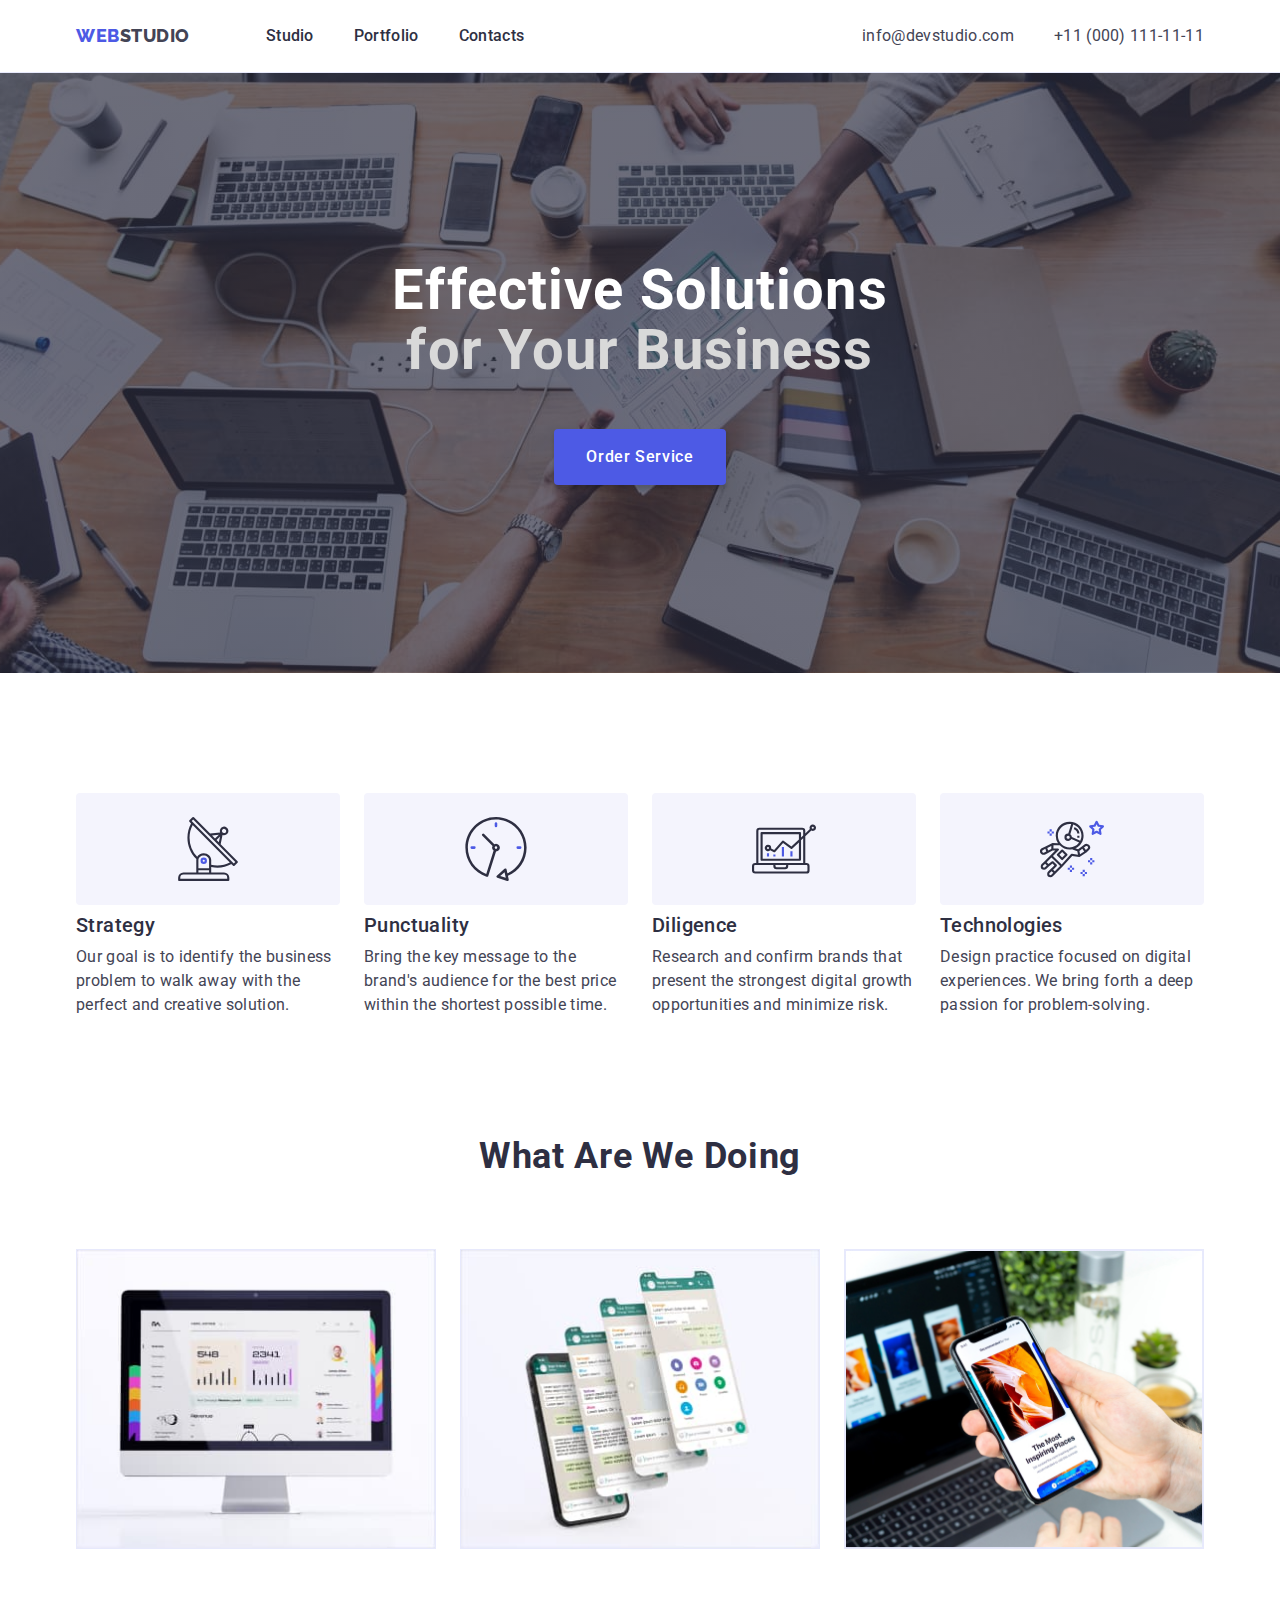
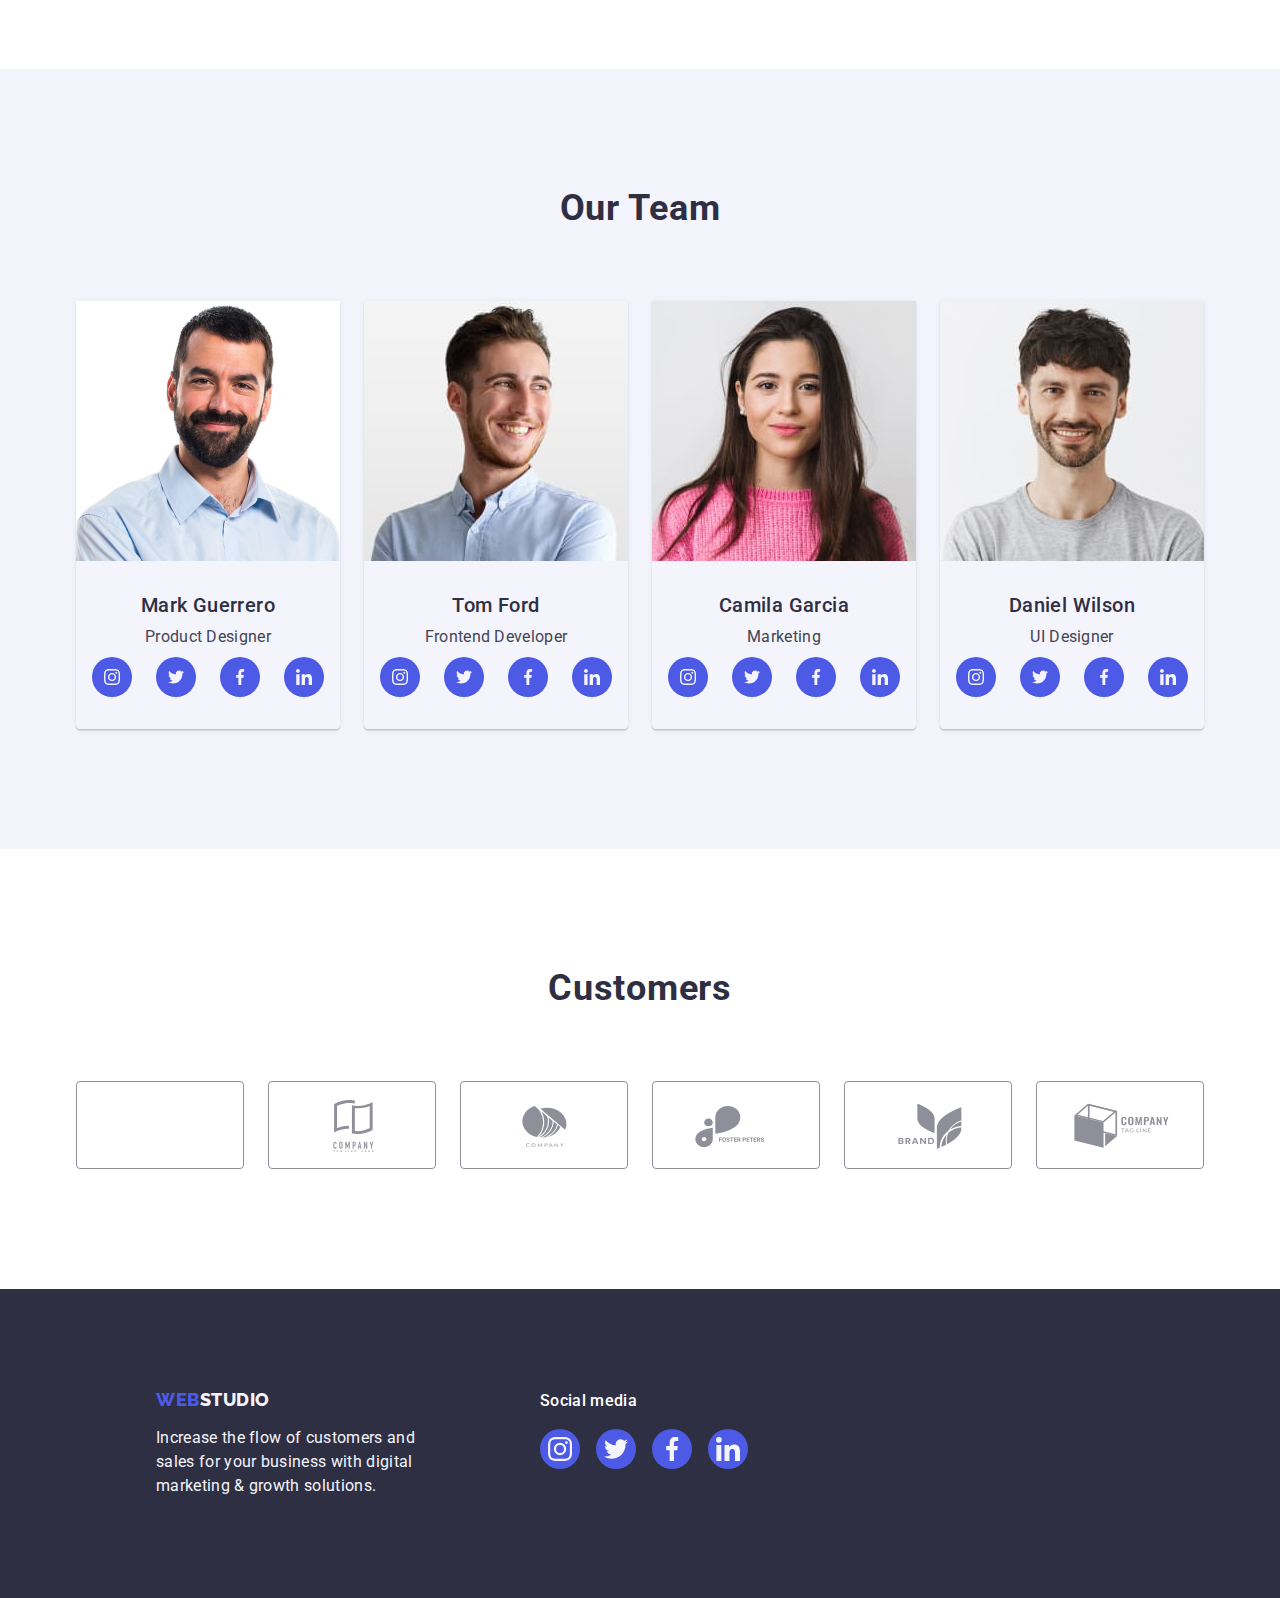
==== commit bdf7c9b0: "111" ====
--- a/index.html
+++ b/index.html
@@ -190,9 +190,11 @@
                       href="https://www.instagram.com/"
                       target="_blank"
                       rel="noopener no referrer"
-                      ><svg class="socials-icons" width="16" height="16">
-                        <use href="./images/icons.svg#instagram"></use></svg
-                    ></a>
+                    >
+                      <svg class="socials-icons" width="16" height="16">
+                        <use href="./images/icons.svg#instagram"></use>
+                      </svg>
+                    </a>
                   </li>
                   <li class="socials-items">
                     <a
@@ -201,9 +203,11 @@
                       href="https://twitter.com/"
                       target="_blank"
                       rel="noopener no referrer"
-                      ><svg class="socials-icons" width="16" height="16">
-                        <use href="./images/icons.svg#twitter"></use></svg
-                    ></a>
+                    >
+                      <svg class="socials-icons" width="16" height="16">
+                        <use href="./images/icons.svg#twitter"></use>
+                      </svg>
+                    </a>
                   </li>
                   <li class="socials-items">
                     <a
@@ -212,9 +216,11 @@
                       href="https://www.facebook.com/"
                       target="_blank"
                       rel="noopener no referrer"
-                      ><svg class="socials-icons" width="16" height="16">
-                        <use href="./images/icons.svg#facebook"></use></svg
-                    ></a>
+                    >
+                      <svg class="socials-icons" width="16" height="16">
+                        <use href="./images/icons.svg#facebook"></use>
+                      </svg>
+                    </a>
                   </li>
                   <li class="socials-items">
                     <a
@@ -223,9 +229,11 @@
                       href="https://www.linkedin.com/"
                       target="_blank"
                       rel="noopener no referrer"
-                      ><svg class="socials-icons" width="16" height="16">
-                        <use href="./images/icons.svg#linkedin"></use></svg
-                    ></a>
+                    >
+                      <svg class="socials-icons" width="16" height="16">
+                        <use href="./images/icons.svg#linkedin"></use>
+                      </svg>
+                    </a>
                   </li>
                 </ul>
               </div>
@@ -249,9 +257,11 @@
                       href="https://www.instagram.com/"
                       target="_blank"
                       rel="noopener no referrer"
-                      ><svg class="socials-icons" width="16" height="16">
-                        <use href="./images/icons.svg#instagram"></use></svg
-                    ></a>
+                    >
+                      <svg class="socials-icons" width="16" height="16">
+                        <use href="./images/icons.svg#instagram"></use>
+                      </svg>
+                    </a>
                   </li>
                   <li class="socials-items">
                     <a
@@ -260,9 +270,11 @@
                       href="https://twitter.com/"
                       target="_blank"
                       rel="noopener no referrer"
-                      ><svg class="socials-icons" width="16" height="16">
-                        <use href="./images/icons.svg#twitter"></use></svg
-                    ></a>
+                    >
+                      <svg class="socials-icons" width="16" height="16">
+                        <use href="./images/icons.svg#twitter"></use>
+                      </svg>
+                    </a>
                   </li>
                   <li class="socials-items">
                     <a
@@ -271,9 +283,11 @@
                       href="https://www.facebook.com/"
                       target="_blank"
                       rel="noopener no referrer"
-                      ><svg class="socials-icons" width="16" height="16">
-                        <use href="./images/icons.svg#facebook"></use></svg
-                    ></a>
+                    >
+                      <svg class="socials-icons" width="16" height="16">
+                        <use href="./images/icons.svg#facebook"></use>
+                      </svg>
+                    </a>
                   </li>
                   <li class="socials-items">
                     <a
@@ -282,9 +296,11 @@
                       href="https://www.linkedin.com/"
                       target="_blank"
                       rel="noopener no referrer"
-                      ><svg class="socials-icons" width="16" height="16">
-                        <use href="./images/icons.svg#linkedin"></use></svg
-                    ></a>
+                    >
+                      <svg class="socials-icons" width="16" height="16">
+                        <use href="./images/icons.svg#linkedin"></use>
+                      </svg>
+                    </a>
                   </li>
                 </ul>
               </div>
@@ -310,9 +326,11 @@
                       href="https://www.instagram.com/"
                       target="_blank"
                       rel="noopener no referrer"
-                      ><svg class="socials-icons" width="16" height="16">
-                        <use href="./images/icons.svg#instagram"></use></svg
-                    ></a>
+                    >
+                      <svg class="socials-icons" width="16" height="16">
+                        <use href="./images/icons.svg#instagram"></use>
+                      </svg>
+                    </a>
                   </li>
                   <li class="socials-items">
                     <a
@@ -321,9 +339,11 @@
                       href="https://twitter.com/"
                       target="_blank"
                       rel="noopener no referrer"
-                      ><svg class="socials-icons" width="16" height="16">
-                        <use href="./images/icons.svg#twitter"></use></svg
-                    ></a>
+                    >
+                      <svg class="socials-icons" width="16" height="16">
+                        <use href="./images/icons.svg#twitter"></use>
+                      </svg>
+                    </a>
                   </li>
                   <li class="socials-items">
                     <a
@@ -332,9 +352,11 @@
                       href="https://www.facebook.com/"
                       target="_blank"
                       rel="noopener no referrer"
-                      ><svg class="socials-icons" width="16" height="16">
-                        <use href="./images/icons.svg#facebook"></use></svg
-                    ></a>
+                    >
+                      <svg class="socials-icons" width="16" height="16">
+                        <use href="./images/icons.svg#facebook"></use>
+                      </svg>
+                    </a>
                   </li>
                   <li class="socials-items">
                     <a
@@ -343,9 +365,11 @@
                       href="https://www.linkedin.com/"
                       target="_blank"
                       rel="noopener no referrer"
-                      ><svg class="socials-icons" width="16" height="16">
-                        <use href="./images/icons.svg#linkedin"></use></svg
-                    ></a>
+                    >
+                      <svg class="socials-icons" width="16" height="16">
+                        <use href="./images/icons.svg#linkedin"></use>
+                      </svg>
+                    </a>
                   </li>
                 </ul>
               </div>
@@ -371,9 +395,11 @@
                       href="https://www.instagram.com/"
                       target="_blank"
                       rel="noopener no referrer"
-                      ><svg class="socials-icons" width="16" height="16">
-                        <use href="./images/icons.svg#instagram"></use></svg
-                    ></a>
+                    >
+                      <svg class="socials-icons" width="16" height="16">
+                        <use href="./images/icons.svg#instagram"></use>
+                      </svg>
+                    </a>
                   </li>
                   <li class="socials-items">
                     <a
@@ -382,9 +408,11 @@
                       href="https://twitter.com/"
                       target="_blank"
                       rel="noopener no referrer"
-                      ><svg class="socials-icons" width="16" height="16">
-                        <use href="./images/icons.svg#twitter"></use></svg
-                    ></a>
+                    >
+                      <svg class="socials-icons" width="16" height="16">
+                        <use href="./images/icons.svg#twitter"></use>
+                      </svg>
+                    </a>
                   </li>
                   <li class="socials-items">
                     <a
@@ -393,9 +421,11 @@
                       href="https://www.facebook.com/"
                       target="_blank"
                       rel="noopener no referrer"
-                      ><svg class="socials-icons" width="16" height="16">
-                        <use href="./images/icons.svg#facebook"></use></svg
-                    ></a>
+                    >
+                      <svg class="socials-icons" width="16" height="16">
+                        <use href="./images/icons.svg#facebook"></use>
+                      </svg>
+                    </a>
                   </li>
                   <li class="socials-items">
                     <a
@@ -404,9 +434,11 @@
                       href="https://www.linkedin.com/"
                       target="_blank"
                       rel="noopener no referrer"
-                      ><svg class="socials-icons" width="16" height="16">
-                        <use href="./images/icons.svg#linkedin"></use></svg
-                    ></a>
+                    >
+                      <svg class="socials-icons" width="16" height="16">
+                        <use href="./images/icons.svg#linkedin"></use>
+                      </svg>
+                    </a>
                   </li>
                 </ul>
               </div>
@@ -488,9 +520,11 @@
                 href="https://www.instagram.com/"
                 target="_blank"
                 rel="noopener no referrer"
-                ><svg class="footer-sm-icons" width="24" height="24">
-                  <use href="./images/icons.svg#instagram"></use></svg
-              ></a>
+              >
+                <svg class="footer-sm-icons" width="24" height="24">
+                  <use href="./images/icons.svg#instagram"></use>
+                </svg>
+              </a>
             </li>
             <li class="footer-sm-items">
               <a
@@ -499,9 +533,11 @@
                 href="https://twitter.com/"
                 target="_blank"
                 rel="noopener no referrer"
-                ><svg class="footer-sm-icons" width="24" height="24">
-                  <use href="./images/icons.svg#twitter"></use></svg
-              ></a>
+              >
+                <svg class="footer-sm-icons" width="24" height="24">
+                  <use href="./images/icons.svg#twitter"></use>
+                </svg>
+              </a>
             </li>
             <li class="footer-sm-items">
               <a
@@ -510,9 +546,11 @@
                 href="https://www.facebook.com/"
                 target="_blank"
                 rel="noopener no referrer"
-                ><svg class="footer-sm-icons" width="24" height="24">
-                  <use href="./images/icons.svg#facebook"></use></svg
-              ></a>
+              >
+                <svg class="footer-sm-icons" width="24" height="24">
+                  <use href="./images/icons.svg#facebook"></use>
+                </svg>
+              </a>
             </li>
             <li class="footer-sm-items">
               <a
@@ -521,9 +559,11 @@
                 href="https://www.linkedin.com/"
                 target="_blank"
                 rel="noopener no referrer"
-                ><svg class="footer-sm-icons" width="24" height="24">
-                  <use href="./images/icons.svg#linkedin"></use></svg
-              ></a>
+              >
+                <svg class="footer-sm-icons" width="24" height="24">
+                  <use href="./images/icons.svg#linkedin"></use>
+                </svg>
+              </a>
             </li>
           </ul>
         </div>
--- a/css/styles.css
+++ b/css/styles.css
@@ -151,8 +151,8 @@
 
 /* `````HEADER````` */
 .header {
-  padding-top: 25.5px;
-  padding-bottom: 25.5px;
+  /* padding-top: 24px;
+  padding-top: 24px; */
   border-bottom: 1px solid #e7e9fc;
   box-shadow: 0px 2px 1px rgba(46, 47, 66, 0.08),
     0px 1px 1px rgba(46, 47, 66, 0.16), 0px 1px 6px rgba(46, 47, 66, 0.08);
@@ -160,6 +160,7 @@
 
 .header-container {
   display: flex;
+  align-items: center;
 }
 
 .header-nav {
@@ -176,7 +177,7 @@
   gap: 40px;
 }
 
-.nav-link {
+.header-item {
   padding: 24px 0;
 }
 
@@ -235,7 +236,7 @@
   margin-bottom: 48px;
 
   font-size: 56px;
-  font-waight: 700;
+  font-weight: 700px;
   line-height: 1.07;
   text-align: center;
   letter-spacing: 0.02em;
@@ -285,8 +286,6 @@
   width: calc((100% - 3 * 24px) / 4);
 }
 
-/* !!!!!!!!!!!!!!!!!!!!!!!!!!!!  align-items: center;
- */
 .goals-icon {
   align-items: center;
   display: flex;
@@ -300,11 +299,6 @@
 
 .goals-descriprions {
   margin-bottom: 8px;
-}
-
-.goals-text {
-  min-width: 264px;
-  min-height: 104px;
 }
 
 /* ,,,,,goals,,,, */
@@ -444,7 +438,7 @@
 
 .customers-icon {
   fill: currentColor;
-  padding: 16px 32px;
+  /* padding: 16px 32px; */
 }
 /* ,,,,,customers,,,,, */
 
@@ -533,7 +527,7 @@
 .footer-container {
   display: flex;
   align-items: baseline;
-  /* margin-right: 120px; */
+  margin-left: 156px;
 }
 
 .footer-logo-container {
